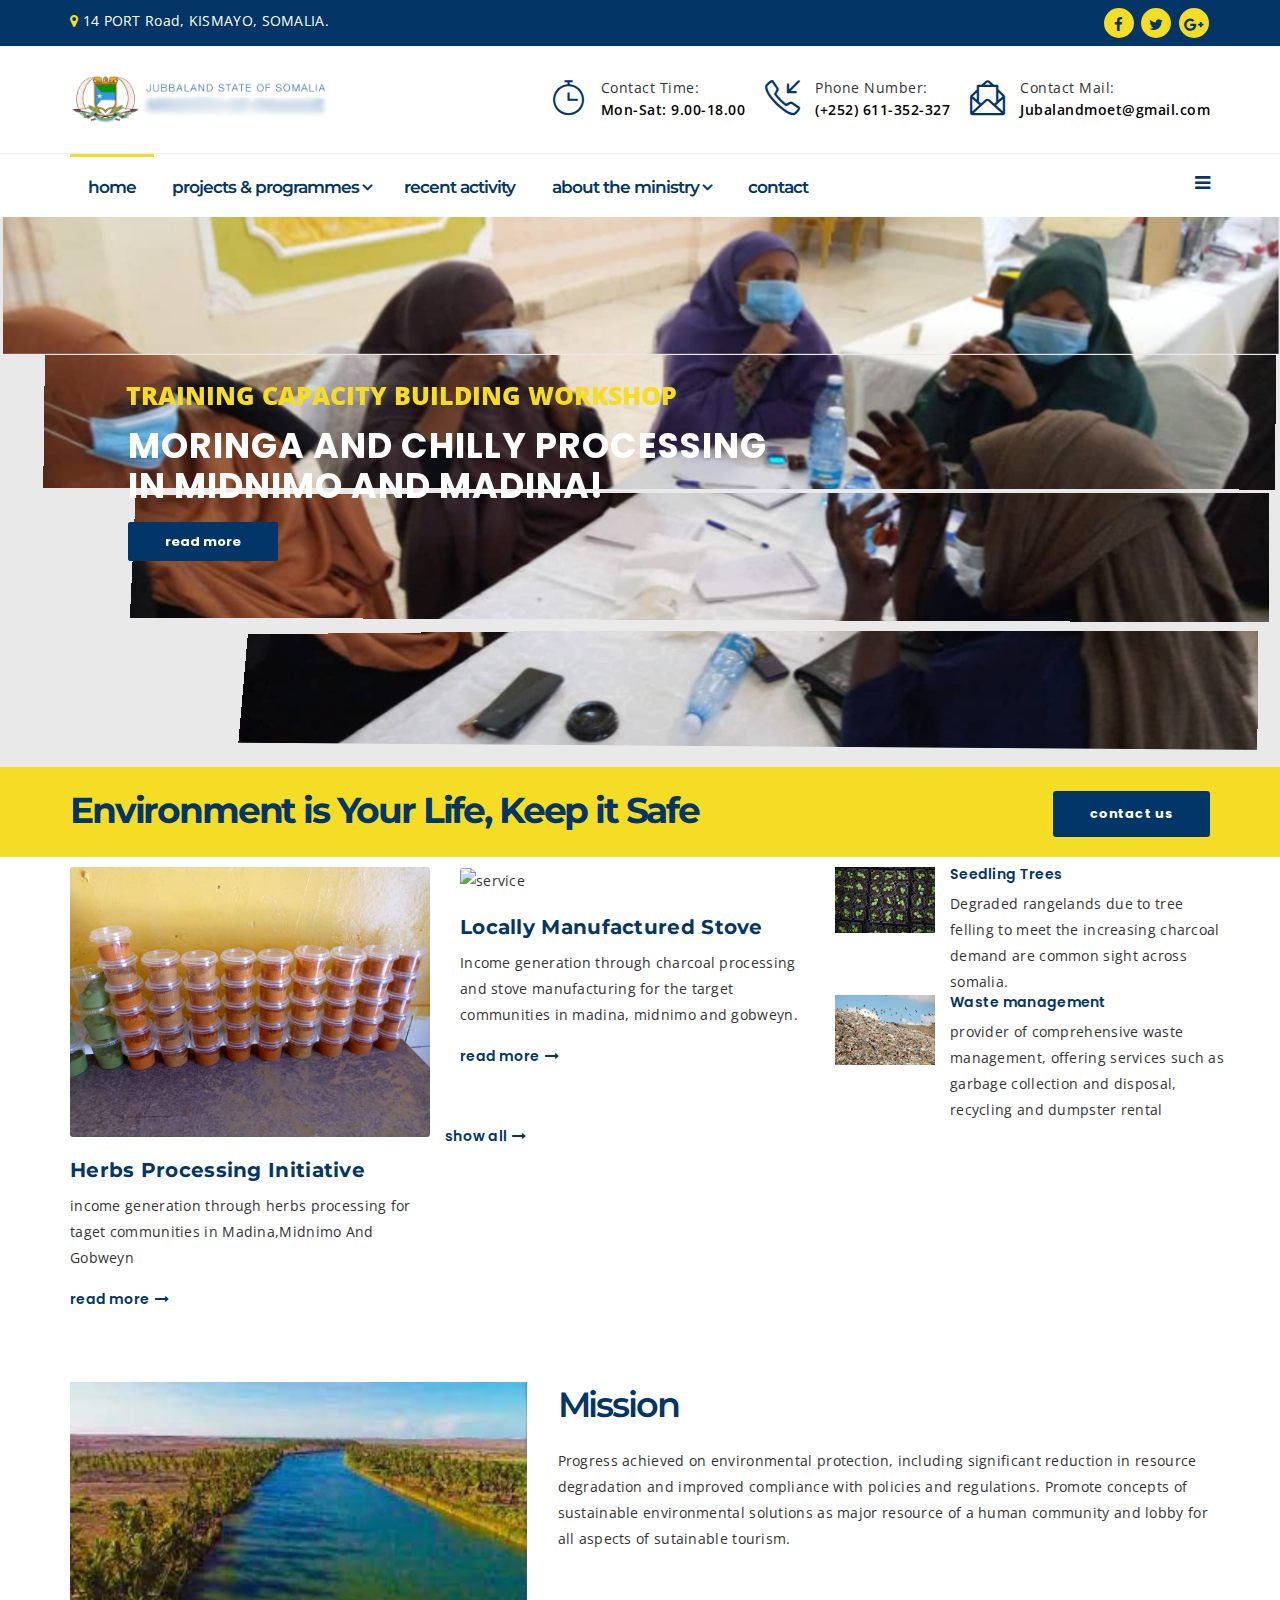
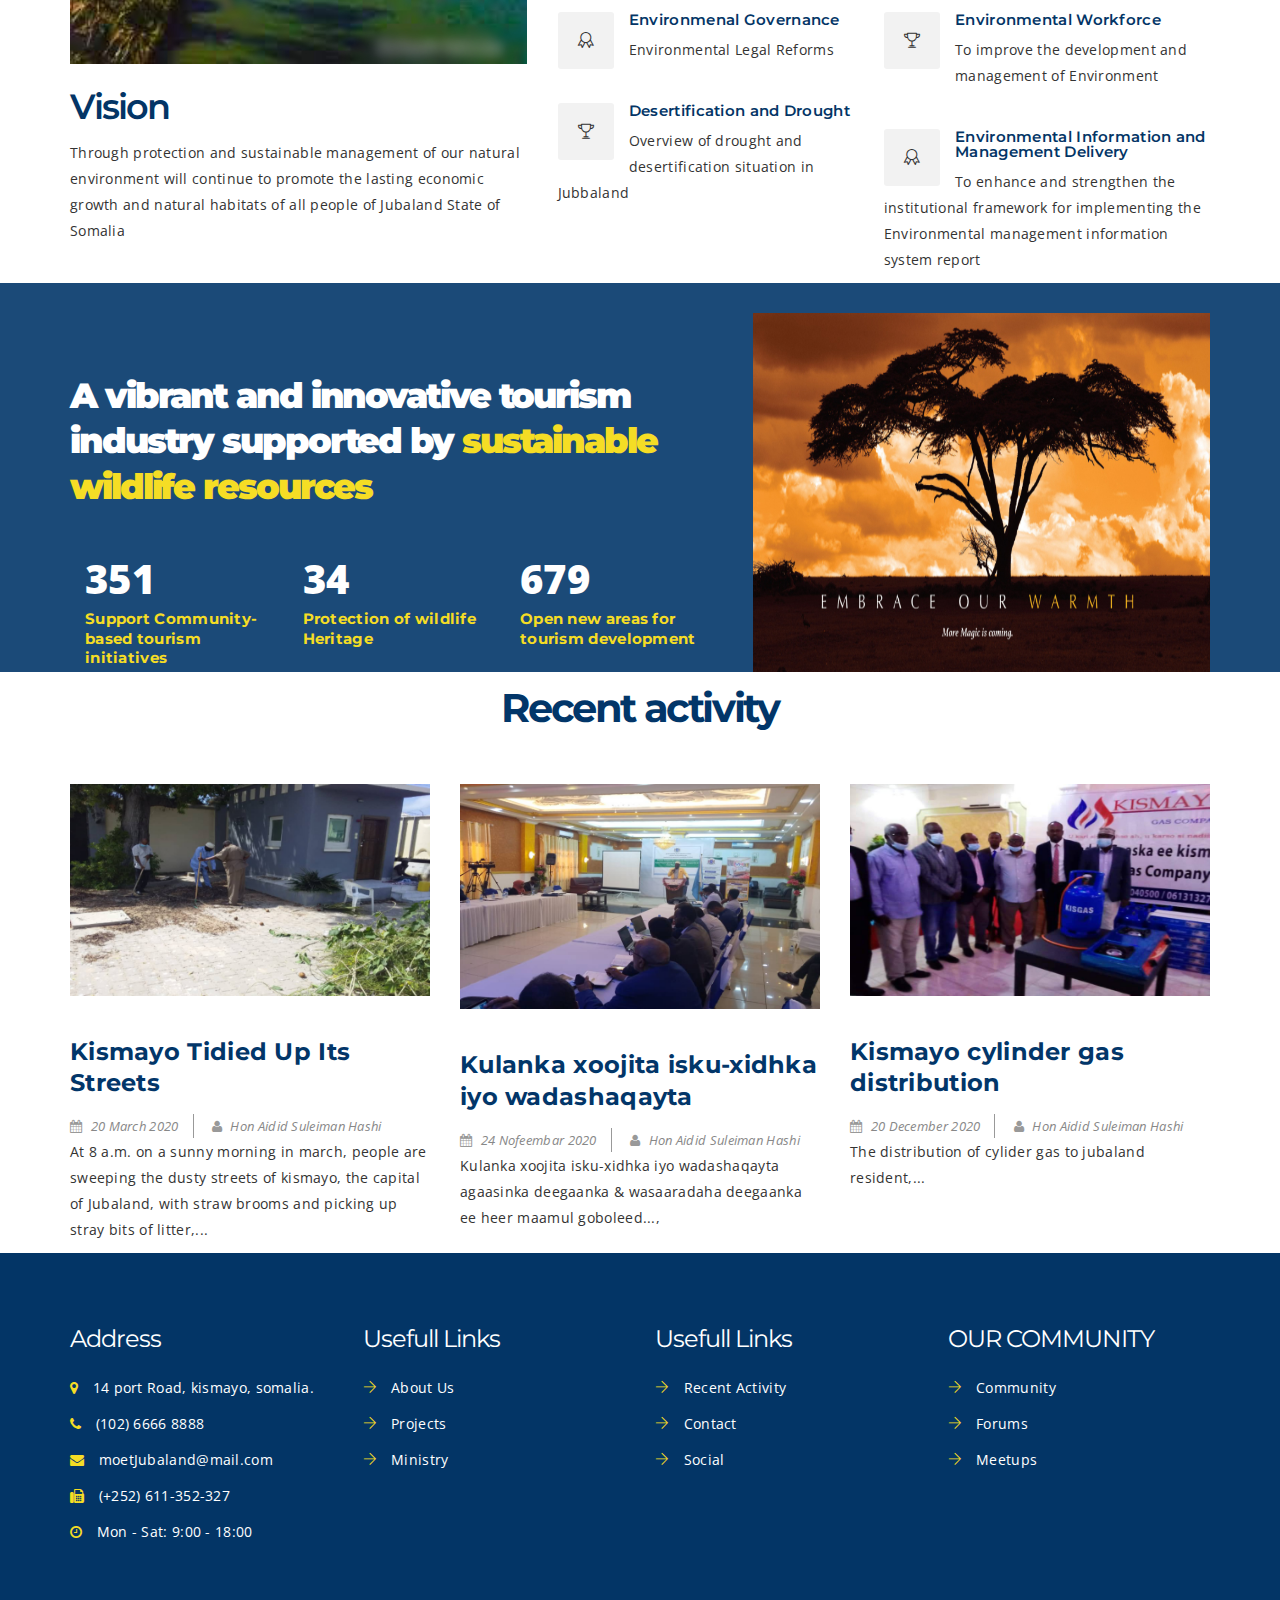
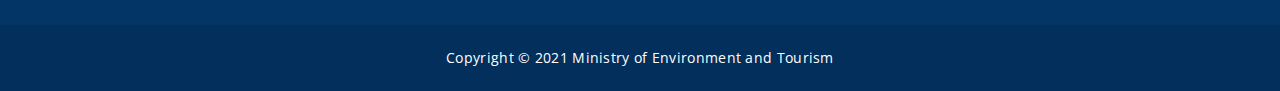
==== index.html @ 999bee51 "first commit" ====
<!DOCTYPE html>
<!--[if lt IE 7 ]><html class="ie ie6" lang="en"> <![endif]-->
<!--[if IE 7 ]><html class="ie ie7" lang="en"> <![endif]-->
<!--[if IE 8 ]><html class="ie ie8" lang="en"> <![endif]-->
<!--[if (gte IE 9)|!(IE)]><!-->
<html lang="en">
<!--<![endif]-->

<head>
    <meta http-equiv="content-type" content="text/html; charset=UTF-8">
    <!-- Basic Page Needs
  ================================================== -->
    <title>Home</title>
    <meta name="keywords" content="HTML5 Template">
    <meta name="description" content=" HTML5 Template - v1.0">
    <meta name="author" content="">
    <!-- Mobile Specific Meta
    ================================================== -->
    <meta name="viewport" content="width=device-width, initial-scale=1, maximum-scale=1">
    <link href="images/favicon.ico" rel="shortcut icon" type="image/vnd.microsoft.icon" />
    <!--All Css-->
    <link rel="stylesheet" href="css/bootstrap.css" type="text/css" />
    <link rel="stylesheet" href="css/font-awesome.min.css" type="text/css" />
    <link rel="stylesheet" href="css/icon-font.css" type="text/css" />
    <link rel="stylesheet" type="text/css" href="css/animate.min.css">
    <!--Revolution slider-->
    <link rel="stylesheet" href="css/settings.css" type="text/css" />
    <link rel="stylesheet" href="css/dynamic-captions.css" type="text/css" />
    <link rel="stylesheet" href="css/static-captions.css" type="text/css" />
    <!--Portfolio-->
    <link rel="stylesheet" href="css/featherlight.min.css" type="text/css" />
    <link rel="stylesheet" href="css/spsimpleportfolio.css" type="text/css" />
    <!--Owl Carousel-->
    <link rel="stylesheet" href="css/owl.carousel.css" type="text/css" />
    <link rel="stylesheet" href="css/owl.theme.css" type="text/css" />
    <link rel="stylesheet" href="css/owl.transitions.css" type="text/css" />
    <link rel="stylesheet" href="css/sp-flickr-gallery.css" type="text/css" />
    <link rel="stylesheet" type="text/css" href="css/style.css">
    <!--Jquery-->
    <script src="js/jQuery.js" type="text/javascript"></script>
</head>

<body>
    <div class="body-innerwrapper">
        <!--Top Contact info-->
        <section id="sp-top-info">
            <div class="container">
                <div class="row">
                    <div class="col-sm-12 top-base no-padding">
                        <div class="col-sm-6 top-block">
                            <p><i class="fa fa-map-marker"><i class="hidden">address</i></i> 14 PORT Road, KISMAYO, SOMALIA.</p>
                        </div>
                        <div class="col-sm-6 top-block text-right">
                            <ul class="social-icons">
                                <li><a target="_blank" href="#"><i class="fa fa-facebook"></i></a></li>
                                <li><a target="_blank" href="#"><i class="fa fa-twitter"></i></a></li>
                                <li><a target="_blank" href="#"><i class="fa fa-google-plus"></i></a></li>
                            </ul>
                        </div>
                    </div>
                </div>
            </div>
        </section>
        <!--Top bar-->
        <section id="sp-top-bar">
            <div class="container">
                <div class="row">
                    <div id="sp-logo" class="col-sm-3 col-md-3">
                        <a class="logo" href="index.html"><h1><img class="sp-default-logo" src="images/logo.png" alt="brickpress"></h1></a>
                    </div>
                    <div id="sp-top2" class="col-sm-9 col-md-9 hidden-xs">
                        <ul class="sp-contact-info">
                            <li class="sp-contact-time"><i class="ti-timer"></i>
                                <p class="contact-content"> <span class="contact-title">Contact Time:</span> <span class="time">Mon-Sat: 9.00-18.00</span></p>
                            </li>
                            <li class="sp-contact-phone"><i class="icon-call-in"></i>
                                <p class="contact-content"> <span class="contact-title">Phone Number:</span> <span>(+252) 611-352-327</span></p>
                            </li>
                            <li class="sp-contact-email"><i class="icon-envelope-letter"></i>
                                <p class="contact-content"> <span class="contact-title">Contact Mail:</span> <span>Jubalandmoet@gmail.com</span></p>
                            </li>
                        </ul>
                    </div>
                </div>
            </div>
        </section>
        <!--header-->
        <header id="sp-header">
            <div class="container">
                <div class="row">
                    <div id="sp-menu" class="col-sm-12 col-md-12">
                        <div class="sp-column ">
                            <div class='sp-megamenu-wrapper'>
                                <a id="offcanvas-toggler" href="#"><i class="fa fa-bars"></i></a>
                                <ul class="sp-megamenu-parent menu-fade-up hidden-xs">
                                    <li class="sp-menu-item current-item active"><a href="index.html">Home</a></li>
                                    <li class="sp-menu-item sp-has-child"><a href="single-services.html">Projects & Programmes</a>
                                        <div class="sp-dropdown sp-dropdown-main sp-menu-right">
                                            <div class="sp-dropdown-inner">
                                                <ul class="sp-dropdown-items">
                                                    <li class="sp-menu-item"><a href="single-services.html">herbs processing initiative</a></li>
                                                    <li class="sp-menu-item"><a href="locallystove.html">local manufactured stove</a></li>
                                                    <li class="sp-menu-item"><a href="watemanagement.html">waste managment &amp; recycling</a></li>
                                                    <li class="sp-menu-item"><a href="seedling.html">seeding trees</a></li>
                                                </ul>
                                            </div>
                                        </div>
                                    <li class="sp-menu-item"><a href="#Anchorname">Recent activity</a></li>
<!--                                    <li class="sp-menu-item"><a href="projects.html">projects</a></li>-->
                                    <li class="sp-menu-item current-item  sp-has-child"><a href="single-portfolio.html">About the Ministry</a>
                                        <div class="sp-dropdown sp-dropdown-main sp-menu-right">
                                            <div class="sp-dropdown-inner">
                                                <ul class="sp-dropdown-items">
                                                    <li class="sp-menu-item"><a href="single-portfolio.html">Ministry Overview</a></li>
                                                    <li class="sp-menu-item"><a href="about.html">Ministry Leadership</a></li>

                                                </ul>
                                            </div>
                                        </div>
                                    </li>
                                    <li class="sp-menu-item"><a href="contact.html">Contact</a></li>
                                </ul>
                            </div>
                        </div>
                    </div>
                </div>
            </div>
        </header>
        <!--Banner-->
        <section id="banner">
            <div class="container-fluid">
                <div class="row">
                    <!-- START REVOLUTION SLIDER 4.6.5 b1 fullwidth mode -->
                    <div id="rev_slider_1_1_wrapper" class="rev_slider_wrapper fullwidthbanner-container" style="margin:0px auto;background-color:#E9E9E9;padding:0px;margin-top:0px;margin-bottom:0px;max-height:550px;">
                        <div id="rev_slider_1_1" class="rev_slider fullwidthabanner" style="display:none;max-height:550px;height:550px;">
                            <ul>
                                <!-- SLIDE  1-->
                                <li data-transition="random" data-slotamount="7" data-masterspeed="300" data-thumb="images/portfolio-6-1140x760.jpeg" data-saveperformance="off" data-title="Slide">
                                    <!-- MAIN IMAGE -->
                                    <img src="images/portfolio-6-1140x760.jpeg" alt="portfolio-6-1140x760" data-bgposition="center center" data-bgfit="cover" data-bgrepeat="no-repeat">
                                    <!-- LAYERS -->
                                    <!-- LAYER NR. 1 -->
                                    <div class="tp-caption large_bold_black sft tp-resizeme" data-x="86" data-y="158" data-speed="300" data-start="500" data-easing="Power3.easeInOut" data-splitin="none" data-splitout="none" data-elementdelay="0.1" data-endelementdelay="0.1" data-endspeed="300" style="z-index: 5; max-width: auto; max-height: auto; white-space: nowrap;">TRAINING CAPACITY BUILDING WORKSHOP
                                    </div>
                                    <!-- LAYER NR. 2 -->
                                    <div class="tp-caption medium_text sfb tp-resizeme" data-x="88" data-y="312" data-speed="300" data-start="500" data-easing="Sine.easeInOut" data-splitin="none" data-splitout="none" data-elementdelay="0.1" data-endelementdelay="0.1" data-endspeed="300" style="z-index: 6; max-width: auto; max-height: auto; white-space: nowrap;"><a href='single-services.html' class='sppb-btn sppb-btn-default sppb-btn-'>Read more</a>
                                    </div>
                                    <!-- LAYER NR. 3 -->
                                    <div class="tp-caption smalltext sfr tp-resizeme" data-x="88" data-y="209" data-speed="300" data-start="500" data-easing="Power3.easeInOut" data-splitin="none" data-splitout="none" data-elementdelay="0.1" data-endelementdelay="0.1" data-endspeed="300" style="z-index: 7; max-width: auto; max-height: auto; white-space: nowrap;">MORINGA AND CHILLY PROCESSING
                                        <br> IN MIDNIMO AND MADINA!
                                    </div>
                                    <!-- LAYER NR. 4 -->
<!--                                    <div class="tp-caption medium_text sfb tp-resizeme" data-x="244" data-y="312" data-speed="300" data-start="500" data-easing="Sine.easeInOut" data-splitin="none" data-splitout="none" data-elementdelay="0.1" data-endelementdelay="0.1" data-endspeed="300" style="z-index: 8; max-width: auto; max-height: auto; white-space: nowrap;"><a href='single-services.html' class='sppb-btn sppb-btn-primary sppb-btn-'>Read more</a>-->
<!--                                    </div>-->
                                </li>
                                <!-- SLIDE  2-->
                                <li data-transition="random" data-slotamount="7" data-masterspeed="300" data-thumb="images/fullscreen3.jpeg" data-saveperformance="off" data-title="Slide">
                                    <!-- MAIN IMAGE -->
                                    <img src="images/fullscreen3.jpeg" alt="fullscreen3" data-bgposition="center bottom" data-bgfit="cover" data-bgrepeat="no-repeat">
                                    <!-- LAYERS -->
                                    <!-- LAYER NR. 1 -->
                                    <div class="tp-caption medium_text tp-fade tp-resizeme" data-x="88" data-y="337" data-speed="300" data-start="500" data-easing="Power3.easeInOut" data-splitin="none" data-splitout="none" data-elementdelay="0.1" data-endelementdelay="0.1" data-endspeed="300" style="z-index: 5; max-width: auto; max-height: auto; white-space: nowrap;"><a href='#' class='sppb-btn sppb-btn-default sppb-btn-'>Read more</a>
                                    </div>
                                    <!-- LAYER NR. 2 -->
                                    <div class="tp-caption smalltext tp-fade tp-resizeme" data-x="86" data-y="128" data-speed="300" data-start="500" data-easing="Power3.easeInOut" data-splitin="none" data-splitout="none" data-elementdelay="0.1" data-endelementdelay="0.1" data-endspeed="300" style="z-index: 6; max-width: auto; max-height: auto; white-space: nowrap;">TRAINING CAPACITY
                                        <br> BUILDING WORKSHOP
                                    </div>
                                    <!-- LAYER NR. 3 -->
                                    <div class="tp-caption small_text tp-fade tp-resizeme" data-x="90" data-y="234" data-speed="300" data-start="500" data-easing="Power3.easeInOut" data-splitin="none" data-splitout="none" data-elementdelay="0.1" data-endelementdelay="0.1" data-endspeed="300" style="z-index: 7; max-width: auto; max-height: auto; white-space: nowrap;">There has been a shift in universal trend from synthetic to herbal medicine recently.
                                        <br>It is ancient wisdom that plants have therapeutic value and are used
                                        <br>  to treat various diseases since the stone age period.
                                    </div>
                                    <!-- LAYER NR. 4 -->
<!--                                    <div class="tp-caption medium_text tp-fade tp-resizeme" data-x="245" data-y="336" data-speed="300" data-start="500" data-easing="Power3.easeInOut" data-splitin="none" data-splitout="none" data-elementdelay="0.1" data-endelementdelay="0.1" data-endspeed="300" style="z-index: 8; max-width: auto; max-height: auto; white-space: nowrap;"><a href='#' class='sppb-btn sppb-btn-primary sppb-btn-'>Read more</a>-->
<!--                                    </div>-->
                                </li>
                                <!-- SLIDE  3-->
                                <li data-transition="random" data-slotamount="7" data-masterspeed="300" data-thumb="images/shutterstock_9053485.jpeg" data-saveperformance="off" data-title="Slide">
                                    <!-- MAIN IMAGE -->
                                    <img src="images/shutterstock_9053485.jpeg" alt="shutterstock_9053485" data-bgposition="center center" data-bgfit="cover" data-bgrepeat="no-repeat">
                                    <!-- LAYERS -->
                                    <!-- LAYER NR. 1 -->
                                    <div class="tp-caption medium_text tp-fade tp-resizeme" data-x="88" data-y="337" data-speed="300" data-start="500" data-easing="Power3.easeInOut" data-splitin="none" data-splitout="none" data-elementdelay="0.1" data-endelementdelay="0.1" data-endspeed="300" style="z-index: 5; max-width: auto; max-height: auto; white-space: nowrap;"><a href='single-services.html' class='sppb-btn sppb-btn-default sppb-btn-'>Read more</a>
                                    </div>
                                    <!-- LAYER NR. 2 -->
                                    <div class="tp-caption smalltext tp-fade tp-resizeme" data-x="86" data-y="128" data-speed="300" data-start="500" data-easing="Power3.easeInOut" data-splitin="none" data-splitout="none" data-elementdelay="0.1" data-endelementdelay="0.1" data-endspeed="300" style="z-index: 6; max-width: auto; max-height: auto; white-space: nowrap;">TRAINING CAPACITY
                                        <br> BUILDING WORKSHOP
                                    </div>
                                    <!-- LAYER NR. 3 -->
                                    <div class="tp-caption small_text tp-fade tp-resizeme" data-x="90" data-y="234" data-speed="300" data-start="500" data-easing="Power3.easeInOut" data-splitin="none" data-splitout="none" data-elementdelay="0.1" data-endelementdelay="0.1" data-endspeed="300" style="z-index: 7; max-width: auto; max-height: auto; white-space: nowrap;">Raw Moringa and chili Herbs will be sourced from the local market
                                        <br> or better yet from the farmers directly,The herbs processing technique with
                                        <br> the right tools is as simple as any other small manufacturing processes
                                    </div>
                                    <!-- LAYER NR. 4 -->
<!--                                    <div class="tp-caption medium_text tp-fade tp-resizeme" data-x="245" data-y="336" data-speed="300" data-start="500" data-easing="Power3.easeInOut" data-splitin="none" data-splitout="none" data-elementdelay="0.1" data-endelementdelay="0.1" data-endspeed="300" style="z-index: 8; max-width: auto; max-height: auto; white-space: nowrap;"><a href='#' class='sppb-btn sppb-btn-primary sppb-btn-'>Read more</a>-->
<!--                                    </div>-->
                                </li>
                            </ul>
                            <div class="tp-bannertimer"></div>
                        </div>
                        <script type="text/javascript">
                        /******************************************
                                                                                                                                                                                                                                                                                                                                                                                                                                                                             -  PREPARE PLACEHOLDER FOR SLIDER  -
                                                                                                                                                                                                                                                                                                                                                                                                                                                                             ******************************************/


                        var setREVStartSize = function() {
                            var tpopt = new Object();
                            tpopt.startwidth = 1200;
                            tpopt.startheight = 550;
                            tpopt.container = jQuery('#rev_slider_1_1');
                            tpopt.fullScreen = "off";
                            tpopt.forceFullWidth = "off";

                            tpopt.container.closest(".rev_slider_wrapper").css({
                                height: tpopt.container.height()
                            });
                            tpopt.width = parseInt(tpopt.container.width(), 0);
                            tpopt.height = parseInt(tpopt.container.height(), 0);
                            tpopt.bw = tpopt.width / tpopt.startwidth;
                            tpopt.bh = tpopt.height / tpopt.startheight;
                            if (tpopt.bh > tpopt.bw) tpopt.bh = tpopt.bw;
                            if (tpopt.bh < tpopt.bw) tpopt.bw = tpopt.bh;
                            if (tpopt.bw < tpopt.bh) tpopt.bh = tpopt.bw;
                            if (tpopt.bh > 1) {
                                tpopt.bw = 1;
                                tpopt.bh = 1
                            }
                            if (tpopt.bw > 1) {
                                tpopt.bw = 1;
                                tpopt.bh = 1
                            }
                            tpopt.height = Math.round(tpopt.startheight * (tpopt.width / tpopt.startwidth));
                            if (tpopt.height > tpopt.startheight && tpopt.autoHeight != "on") tpopt.height = tpopt.startheight;
                            if (tpopt.fullScreen == "on") {
                                tpopt.height = tpopt.bw * tpopt.startheight;
                                var cow = tpopt.container.parent().width();
                                var coh = jQuery(window).height();
                                if (tpopt.fullScreenOffsetContainer != undefined) {
                                    try {
                                        var offcontainers = tpopt.fullScreenOffsetContainer.split(",");
                                        jQuery.each(offcontainers, function(e, t) {
                                            coh = coh - jQuery(t).outerHeight(true);
                                            if (coh < tpopt.minFullScreenHeight) coh = tpopt.minFullScreenHeight
                                        })
                                    } catch (e) {}
                                }
                                tpopt.container.parent().height(coh);
                                tpopt.container.height(coh);
                                tpopt.container.closest(".rev_slider_wrapper").height(coh);
                                tpopt.container.closest(".forcefullwidth_wrapper_tp_banner").find(".tp-fullwidth-forcer").height(coh);
                                tpopt.container.css({
                                    height: "100%"
                                });
                                tpopt.height = coh;
                            } else {
                                tpopt.container.height(tpopt.height);
                                tpopt.container.closest(".rev_slider_wrapper").height(tpopt.height);
                                tpopt.container.closest(".forcefullwidth_wrapper_tp_banner").find(".tp-fullwidth-forcer").height(tpopt.height);
                            }
                        };

                        /* CALL PLACEHOLDER */
                        setREVStartSize();


                        var tpj = jQuery;
                        tpj.noConflict();
                        var revapi1;



                        tpj(document).ready(function() {



                            if (tpj('#rev_slider_1_1').revolution == undefined) {
                                revslider_showDoubleJqueryError('#rev_slider_1_1');
                            } else {
                                revapi1 = tpj('#rev_slider_1_1').show().revolution({

                                    dottedOverlay: "none",
                                    delay: 9000,
                                    startwidth: 1200,
                                    startheight: 550,
                                    hideThumbs: 200,

                                    thumbWidth: 100,
                                    thumbHeight: 50,
                                    thumbAmount: 3,

                                    simplifyAll: "off",
                                    navigationType: "bullet",
                                    navigationArrows: "solo",
                                    navigationStyle: "preview1",
                                    touchenabled: "on",
                                    onHoverStop: "on",
                                    nextSlideOnWindowFocus: "off",

                                    swipe_threshold: 75,
                                    swipe_min_touches: 1,
                                    drag_block_vertical: false,


                                    keyboardNavigation: "off",

                                    navigationHAlign: "center",
                                    navigationVAlign: "bottom",
                                    navigationHOffset: 0,
                                    navigationVOffset: 20,

                                    soloArrowLeftHalign: "left",
                                    soloArrowLeftValign: "center",
                                    soloArrowLeftHOffset: 20,
                                    soloArrowLeftVOffset: 0,

                                    soloArrowRightHalign: "right",
                                    soloArrowRightValign: "center",
                                    soloArrowRightHOffset: 20,
                                    soloArrowRightVOffset: 0,

                                    shadow: 0,
                                    fullWidth: "on",
                                    fullScreen: "off",

                                    spinner: "spinner0",

                                    stopLoop: "off",
                                    stopAfterLoops: -1,
                                    stopAtSlide: -1,

                                    shuffle: "off",

                                    autoHeight: "off",
                                    forceFullWidth: "off",



                                    hideThumbsOnMobile: "off",
                                    hideNavDelayOnMobile: 1500,
                                    hideBulletsOnMobile: "off",
                                    hideArrowsOnMobile: "off",
                                    hideThumbsUnderResolution: 0,

                                    hideSliderAtLimit: 0,
                                    hideCaptionAtLimit: 0,
                                    hideAllCaptionAtLilmit: 0,
                                    startWithSlide: 0,
                                    isJoomla: true
                                });



                            }
                        }); /*ready*/
                        </script>
                    </div>
                    <!-- END REVOLUTION SLIDER -->
                </div>
            </div>
        </section>
        <!--Action-->
        <section class="action">
            <div class="container">
                <div class="row">
                    <div class="col-sm-9 action-block">
                        <h2 class="title">Environment is Your Life, Keep it Safe</h2>
                    </div>
                    <div class="col-sm-3 action-block text-right">
                        <a target="_parent" href="contact.html" class="sppb-btn sppb-btn-default sppb-btn-">contact us</a>
                    </div>
                </div>
            </div>
        </section>
        <!--Services-->
        <section id="services" class="space">
            <div class="container">
                <div class="row">
                    <div class="service-block col-sm-4">
                        <img class="sppb-img-responsive" src="images/wood-floring.jpeg" alt="service">
                        <a href="#" target="_parent">
                            <h3 class="title">Herbs Processing Initiative</h3>
                        </a>
                        <p>income generation through herbs processing for taget communities in Madina,Midnimo And Gobweyn</p>
                        <a target="_parent" href="single-services.html" class="simple">Read More<i class="fa fa-long-arrow-right"></i> </a>
                    </div>
                    <div class="service-block col-sm-4">
                        <img class="sppb-img-responsive" src="images/22-360x240.png" alt="service">
                        <a href="#" target="_parent">
                            <h3 class="title">Locally Manufactured Stove</h3>
                        </a>
                        <p>Income generation through charcoal processing and stove manufacturing for the target communities in madina, midnimo and gobweyn.</p>
                        <a target="_parent" href="locallystove.html" class="simple">Read More<i class="fa fa-long-arrow-right"></i> </a>
                    </div>
<!--                    <div class="service-block col-sm-4">-->
<!--                        <div class="service-list">-->
<!--                            <div class="pull-left">-->
<!--                                <img class="img-responsive" src="images/service3.png" alt="">-->
<!--                            </div>-->
<!--&lt;!&ndash;                            <div class="media-body">&ndash;&gt;-->
<!--&lt;!&ndash;                                <h4 class="title">&ndash;&gt;-->
<!--&lt;!&ndash;                                    <a href="single-services.html" target="_parent">Wild Life Protection &amp; Conservation</a>&ndash;&gt;-->
<!--&lt;!&ndash;                                </h4>&ndash;&gt;-->
<!--&lt;!&ndash;                                <p>The mistrity protecting wild species and their habitats in order to maintain healthy wildlife species or populations and to restore, protect or enhance natural ecosystems..</p>&ndash;&gt;-->
<!--&lt;!&ndash;                            </div>&ndash;&gt;-->
<!--                        </div>-->
<!--                        <div class="service-list">-->
<!--                            <div class="pull-left">-->
<!--                                <img class="img-responsive" src="images/construction-laws_small.jpg" alt="">-->
<!--                            </div>-->
<!--                            <div class="media-body">-->
<!--                                <h4 class="title">-->
<!--                                    <a href="single-services.html" target="_parent">general construction</a>-->
<!--                                </h4>-->
<!--                                <p>Lorem ipsum dolor sit amet shuliea consectetur adipiscing elit.</p>-->
<!--                            </div>-->
<!--                        </div>-->
                        <div class="service-list">
                            <div class="pull-left">
                                <img class="img-responsive" src="images/construction_small.jpg" alt="">
                            </div>
                            <div class="media-body">
                                <h4 class="title">
                                    <a href="single-services.html" target="_parent">Seedling Trees </a>
                                </h4>
                                <p>Degraded rangelands due to tree felling to meet the increasing charcoal demand are common sight across somalia.</p>
                            </div>
                        </div>
                        <div class="service-list">
                            <div class="pull-left">
                                <img class="img-responsive" src="images/Engineers-working_small.jpg" alt="">
                            </div>
                            <div class="media-body">
                                <h4 class="title">
                                    <a href="#" target="_parent">Waste management</a>
                                </h4>
                                <p>provider of comprehensive waste management, offering services such as garbage collection and disposal, recycling and dumpster rental</p>
                            </div>
                        </div>
                        <div class="button">
                            <a target="_parent" href="single-services.html" class="simple">Show all<i class="fa fa-long-arrow-right"></i> </a>
                        </div>
                    </div>
                </div>
<!--            </div>-->
        </section>

        <!--about-->
        <section id="about" class="space">
            <div class="container">
                <div class="row">
                    <div class="about-block col-sm-5">
                        <img class="sppb-img-responsive" src="images/who-we-are.jpg" alt="">
                        <h2 class="title">Vision</h2>
                        <p>Through protection and sustainable management of our natural environment will continue to promote the lasting economic growth and natural habitats of all people of Jubaland State of Somalia</p>
                    </div>
                    <div class="about-block col-sm-7">
                        <div class="heading">
                            <h2 class="title">Mission</h2>
                            <p>Progress achieved on environmental protection, including significant reduction in resource degradation and improved compliance with policies and regulations. Promote concepts of sustainable environmental solutions as major resource of a human community and lobby for all aspects of sutainable tourism.</p>
                        </div>
                        <div class="about-item">
                            <div class="col-sm-6 no-padding">
                                <div class="about-list">
                                    <div class="pull-left">
                                        <div class="sppb-icon">
                                            <span class="icon-badge"></span>
                                        </div>
                                    </div>
                                    <div class="sppb-media-body">
                                        <h4 class="title">Environmenal Governance</h4>
                                        <p>Environmental Legal Reforms</p>
                                    </div>
                                </div>
                                <div class="about-list">
                                    <div class="pull-left">
                                        <div class="sppb-icon">
                                            <span class="icon-trophy"></span>
                                        </div>
                                    </div>
                                    <div class="sppb-media-body">
                                        <h4 class="title">Desertification and Drought</h4>
                                        <p>Overview of drought and desertification situation in Jubbaland</p>
                                    </div>
                                </div>
                            </div>
                            <div class="col-sm-6 no-padding">
                                <div class="about-list">
                                    <div class="pull-left">
                                        <div class="sppb-icon">
                                            <span class="icon-trophy"></span>
                                        </div>
                                    </div>
                                    <div class="sppb-media-body">
                                        <h4 class="title">Environmental Workforce</h4>
                                        <p>To improve the development and management of Environment</p>
                                    </div>
                                </div>
                                <div class="about-list">
                                    <div class="pull-left">
                                        <div class="sppb-icon">
                                            <span class="icon-badge"></span>
                                        </div>
                                    </div>
                                    <div class="sppb-media-body">
                                        <h4 class="title">Environmental Information and Management Delivery</h4>
                                        <p>To enhance and strengthen the institutional framework for implementing the Environmental management information system report </p>
                                    </div>
                                </div>
                            </div>
                        </div>
                    </div>
                </div>
            </div>
        </section>
        <!--counter-->
        <section id="counter" class="space blue-overlay parallax1">
            <div class="container">
                <div class="row">
                    <div class="counter-heading col-sm-7">
                        <div class="heading">
                            <h2 class="title">A vibrant and innovative tourism industry supported by 
                                <span>sustainable wildlife resources</span></h2>
                        </div>
                        <div class="counter-base col-sm-12 no-padding">
                            <div class="col-sm-4 counter-block">
                                <div class="count">351</div>
                                <h3>Support Community-based tourism initiatives</h3>
                            </div>
                            <div class="col-sm-4 counter-block">
                                <div class="count">34</div>
                                <h3>Protection of wildlife Heritage</h3>
                            </div>
                            <div class="col-sm-4 counter-block">
                                <div class="count">679</div>
                                <h3>Open new areas for tourism development</h3>
                            </div>
                        </div>
                    </div>
                    <div class="counter col-sm-5">
                        <img class="img-responsive" src="images/cost-img.jpg" alt="Counter">
                    </div>
                </div>
            </div>
        </section>
        <!--News-->
        <section class="recent-news space">
            <div class="container">
                <div class="col-sm-12 no-padding main-heading text-center">
                    <h2 class="title"><a name="Anchorname">Recent activity</a></h2>
                </div>
                <div class="row">
                    <article class="col-sm-4 news-block">
                        <div class="article-thumb">
                            <a href="single-blog-2.html" target="_parent">
                                <img class="img-responsive" src="images/RECENT2.jpeg" alt="Kismayo Tidied Up Its Streets">
                            </a>
                        </div>
                        <div class="article-info">
                            <h3 class="article-title">
                                <a href="single-blog-2.html" target="_parent">Kismayo Tidied Up Its Streets</a></h3>
                            <ul class="meta">
                                <li> <i class="fa fa-calendar"></i>
                                    <span class="sppb-meta-date">20 March 2020</span></li>
                                <li> <i class="fa fa-user"></i>
                                    <span class="sppb-meta-author">Hon Aidid Suleiman Hashi</span></li>
                            </ul>
                            <p> At 8 a.m. on a sunny morning in march, people are sweeping the dusty streets of kismayo, the capital of Jubaland, with straw brooms and picking up stray bits of litter,...</p>
                        </div>
                    </article>
                    <article class="col-sm-4 news-block">
                        <div class="article-thumb">
                            <a href="single-blog-4.html" target="_parent">
                                <img class="img-responsive" src="images/RECENT3.jpeg" alt="Kulanka xoojita isku-xidhka iyo wadashaqayta">
                            </a>
                        </div>
                        <div class="article-info">
                            <h3 class="article-title">
                                <a href="single-blog-4.html" target="_parent">Kulanka xoojita isku-xidhka iyo wadashaqayta</a></h3>
                            <ul class="meta">
                                <li> <i class="fa fa-calendar"></i>
                                    <span class="sppb-meta-date">24 Nofeembar 2020</span></li>
                                <li> <i class="fa fa-user"></i>
                                    <span class="sppb-meta-author">Hon Aidid Suleiman Hashi</span></li>
                            </ul>
                            <p>Kulanka xoojita isku-xidhka iyo wadashaqayta agaasinka deegaanka & wasaaradaha deegaanka ee heer maamul goboleed...,</p>
                        </div>
                    </article>

                    <article class="col-sm-4 news-block">
                        <div class="article-thumb">
                            <a href="single-blog-3.html" target="_parent">
                                <img class="img-responsive" src="images/RECENT1.jpeg" alt="Kismayo cylinder gas distribution .">
                            </a>
                        </div>
                        <div class="article-info">
                            <h3 class="article-title">
                                <a href="single-blog-3.html" target="_parent">Kismayo cylinder gas distribution</a></h3>
                            <ul class="meta">
                                <li> <i class="fa fa-calendar"></i>
                                    <span class="sppb-meta-date">20 December  2020</span></li>
                                <li> <i class="fa fa-user"></i>
                                    <span class="sppb-meta-author">Hon Aidid Suleiman Hashi</span></li>
                            </ul>
                            <p>The distribution of cylider gas to jubaland resident,...</p>
                        </div>
                    </article>
                </div>
            </div>
        </section>
        <!--Testimonials-->
        
        <!--partner logo -->
<!--        <section class="partner-logo space">-->
<!--            <div class="container">-->
<!--                <div class="row">-->
<!--                    <div class="col-sm-2">-->
<!--                        <a target="_parent" href="#"><img class="img-responsive" src="images/140x95-1.png" alt="Client 1"></a>-->
<!--                    </div>-->
<!--                    <div class="col-sm-2">-->
<!--                        <a target="_parent" href="#"><img class="img-responsive" src="images/140x95-2.png" alt="Client 2"></a>-->
<!--                    </div>-->
<!--                    <div class="col-sm-2">-->
<!--                        <a target="_parent" href="#"><img class="img-responsive" src="images/140x95-3.png" alt="Client 3"></a>-->
<!--                    </div>-->
<!--                    <div class="col-sm-2">-->
<!--                        <a target="_parent" href="#"><img class="img-responsive" src="images/140x95-4.png" alt="Client 4"></a>-->
<!--                    </div>-->
<!--                    <div class="col-sm-2">-->
<!--                        <a target="_parent" href="#"><img class="img-responsive" src="images/140x95-5.png" alt="Client 5"></a>-->
<!--                    </div>-->
<!--                    <div class="col-sm-2">-->
<!--                        <a target="_parent" href="#"><img class="img-responsive" src="images/140x95-6.png" alt="Client 6"></a>-->
<!--                    </div>-->
<!--                </div>-->
<!--            </div>-->
<!--        </section>-->
        <!--Footer upper-->
        <section id="sp-bottom">
            <div class="container">
                <div class="row">
                    <div id="sp-bottom1" class="col-sm-6 col-md-3">
                        <h3 class="sp-module-title">Address</h3>
                        <ul class="textwidget">
                            <li><i class="fa fa-map-marker"><i class="hidden">address</i></i> 14 port Road, kismayo, somalia.</li>
                            <li><i class="fa fa-phone"></i> (102) 6666 8888</li>
                            <li><i class="fa fa-envelope"></i> moetJubaland@mail.com</li>
                            <li><i class="fa fa-fax"></i> (+252) 611-352-327</li>
                            <li><i class="fa fa-clock-o"></i> Mon - Sat: 9:00 - 18:00</li>
                        </ul>
                    </div>

                    <div  class="col-sm-6 col-md-3">
                        <h3 class="sp-module-title">Usefull Links</h3>
                        <ul class="textwidget">
                            <li><i class="ti-arrow-right"></i><a href="about.html" target="_parent"> About Us</a></li>
                            <li><i class="ti-arrow-right"></i><a href="single-services.html" target="_parent"> Projects</a></li>
                            <li><i class="ti-arrow-right"></i><a href="single-portfolio.html" target="_parent"> Ministry</a></li>
                            <li>
                        </ul>
                    </div>
                    <div  class="col-sm-6 col-md-3">
                        <h3 class="sp-module-title">Usefull Links</h3>
                        <ul class="textwidget">

                            <li><i class="ti-arrow-right"></i><a href="single-blog-2.html" target="_parent"> Recent Activity</a></li>
                            <li><i class="ti-arrow-right"></i><a href="contact.html" target="_parent"> Contact</a></li>
                            <li><i class="ti-arrow-right"></i><a href="https://www.facebook.com/pages/category/Government-Organization/Ministry-of-Environment-and-Tourism-Jubbaland-102431278151776/" target="_parent"> Social</a></li>
                        </ul>
                    </div>


                    <div class="col-sm-6 col-md-3">
                        <h3 class="sp-module-title">OUR COMMUNITY</h3>
                        <ul class="textwidget">
                            <li><i class="ti-arrow-right"></i><a href="https://www.facebook.com/pages/category/Government-Organization/Ministry-of-Environment-and-Tourism-Jubbaland-102431278151776/" target="_parent"> Community</a></li>
                            <li><i class="ti-arrow-right"></i><a href="https://www.facebook.com/pages/category/Government-Organization/Ministry-of-Environment-and-Tourism-Jubbaland-102431278151776/" target="_parent"> Forums</a></li>
                            <li><i class="ti-arrow-right"></i><a href="https://www.facebook.com/pages/category/Government-Organization/Ministry-of-Environment-and-Tourism-Jubbaland-102431278151776/" target="_parent"> Meetups</a></li>
                        </ul>
                    </div>
                </div>
            </div>
        </section>
        <!--footer copyrights-->
        <footer id="sp-footer">
            <div class="container">
                <div class="row">
                    <div class="col-sm-12 text-center">
                        <p>Copyright © 2021 Ministry of Environment and Tourism </p>
                    </div>
                </div>
            </div>
        </footer>
        <!--Side Menu-->
        <div class="offcanvas-menu">
            <a href="#" class="close-offcanvas"><i class="fa fa-remove"></i></a>
            <div class="offcanvas-inner">
                <div class="sp-module ">
                    <h3 class="sp-module-title">off canvas menu</h3>
                    <div class="sp-module-content">
                        <ul class="nav menu">
                            <li class="item-101 current active"><a href="index.html">Home</a></li>
                            <li class="item-165 deeper parent"><a href="single-services.html">Projects & Programmes</a>
                                <ul class="nav-child unstyled small">
                                    <li class="item-167"><a href="single-services.html">herbs processing initiative</a></li>
                                    <li class="item-168"><a href="locallystove.html">local manufactured stove</a></li>
                                    <li class="item-169"><a href="watemanagement.html">waste managment &amp; recycling</a></li>
                                    <li class="item-170"><a href="seedling.html">seeding trees</a></li>
>

                                </ul>
                            </li>
                            <li class="item-166"><a href="about.html">about</a></li>
                            <li class="item-109"><a href="single-blog-2.html">recent activity</a></li>
                            <li class="item-110"><a href="contact.html">Contact</a></li>
                        </ul>
                    </div>
                </div>
            </div>
        </div>
    </div>
    <!--All Script-->
    <script src="js/bootstrap.js" type="text/javascript"></script>
    <script type="text/javascript" src="js/appear.js"></script>
    <script src="js/jquery.themepunch.tools.min.js" type="text/javascript"></script>
    <script src="js/jquery.themepunch.revolution.min.js" type="text/javascript"></script>
    <!--portfolio-->
    <script src="js/jquery.shuffle.modernizr.min.js" type="text/javascript"></script>
    <script src="js/featherlight.min.js" type="text/javascript"></script>
    <script src="js/spsimpleportfolio.js" type="text/javascript"></script>
    <script src="js/jquery.parallax-1.1.3.js" type="text/javascript"></script>
    <script src="js/smoothscroll.js" type="text/javascript"></script>
    <script src="js/owl.carousel.js" type="text/javascript"></script>
    <script src="js/sp-flickr-gallery.js" type="text/javascript"></script>
    <script src="js/main.js" type="text/javascript"></script>
</body>

</html>
---- css/icon-font.css ----
@font-face{font-family:'Pe-icon-7-stroke';src:url(../fonts/Pe-icon-7-stroke.eot?d7yf1v);src:url(../fonts/Pe-icon-7-stroke.eot?#iefixd7yf1v) format("embedded-opentype"),url(../fonts/Pe-icon-7-stroke.woff?d7yf1v) format("woff"),url(../fonts/Pe-icon-7-stroke.ttf?d7yf1v) format("truetype"),url(../fonts/Pe-icon-7-stroke.svg?d7yf1v#Pe-icon-7-stroke) format("svg");font-weight:400;font-style:normal}[class^="pe-7s-"],[class*=" pe-7s-"]{display:inline-block;font-family:'Pe-icon-7-stroke';speak:none;font-style:normal;font-weight:400;font-variant:normal;text-transform:none;line-height:1;-webkit-font-smoothing:antialiased;-moz-osx-font-smoothing:grayscale}.pe-7s-album:before{content:"\e6aa"}.pe-7s-arc:before{content:"\e6ab"}.pe-7s-back-2:before{content:"\e6ac"}.pe-7s-bandaid:before{content:"\e6ad"}.pe-7s-car:before{content:"\e6ae"}.pe-7s-diamond:before{content:"\e6af"}.pe-7s-door-lock:before{content:"\e6b0"}.pe-7s-eyedropper:before{content:"\e6b1"}.pe-7s-female:before{content:"\e6b2"}.pe-7s-gym:before{content:"\e6b3"}.pe-7s-hammer:before{content:"\e6b4"}.pe-7s-headphones:before{content:"\e6b5"}.pe-7s-helm:before{content:"\e6b6"}.pe-7s-hourglass:before{content:"\e6b7"}.pe-7s-leaf:before{content:"\e6b8"}.pe-7s-magic-wand:before{content:"\e6b9"}.pe-7s-male:before{content:"\e6ba"}.pe-7s-map-2:before{content:"\e6bb"}.pe-7s-next-2:before{content:"\e6bc"}.pe-7s-paint-bucket:before{content:"\e6bd"}.pe-7s-pendrive:before{content:"\e6be"}.pe-7s-photo:before{content:"\e6bf"}.pe-7s-piggy:before{content:"\e6c0"}.pe-7s-plugin:before{content:"\e6c1"}.pe-7s-refresh-2:before{content:"\e6c2"}.pe-7s-rocket:before{content:"\e6c3"}.pe-7s-settings:before{content:"\e6c4"}.pe-7s-shield:before{content:"\e6c5"}.pe-7s-smile:before{content:"\e6c6"}.pe-7s-usb:before{content:"\e6c7"}.pe-7s-vector:before{content:"\e6c8"}.pe-7s-wine:before{content:"\e6c9"}.pe-7s-cloud-upload:before{content:"\e68a"}.pe-7s-cash:before{content:"\e68c"}.pe-7s-close:before{content:"\e680"}.pe-7s-bluetooth:before{content:"\e68d"}.pe-7s-cloud-download:before{content:"\e68b"}.pe-7s-way:before{content:"\e68e"}.pe-7s-close-circle:before{content:"\e681"}.pe-7s-id:before{content:"\e68f"}.pe-7s-angle-up:before{content:"\e682"}.pe-7s-wristwatch:before{content:"\e690"}.pe-7s-angle-up-circle:before{content:"\e683"}.pe-7s-world:before{content:"\e691"}.pe-7s-angle-right:before{content:"\e684"}.pe-7s-volume:before{content:"\e692"}.pe-7s-angle-right-circle:before{content:"\e685"}.pe-7s-users:before{content:"\e693"}.pe-7s-angle-left:before{content:"\e686"}.pe-7s-user-female:before{content:"\e694"}.pe-7s-angle-left-circle:before{content:"\e687"}.pe-7s-up-arrow:before{content:"\e695"}.pe-7s-angle-down:before{content:"\e688"}.pe-7s-switch:before{content:"\e696"}.pe-7s-angle-down-circle:before{content:"\e689"}.pe-7s-scissors:before{content:"\e697"}.pe-7s-wallet:before{content:"\e600"}.pe-7s-safe:before{content:"\e698"}.pe-7s-volume2:before{content:"\e601"}.pe-7s-volume1:before{content:"\e602"}.pe-7s-voicemail:before{content:"\e603"}.pe-7s-video:before{content:"\e604"}.pe-7s-user:before{content:"\e605"}.pe-7s-upload:before{content:"\e606"}.pe-7s-unlock:before{content:"\e607"}.pe-7s-umbrella:before{content:"\e608"}.pe-7s-trash:before{content:"\e609"}.pe-7s-tools:before{content:"\e60a"}.pe-7s-timer:before{content:"\e60b"}.pe-7s-ticket:before{content:"\e60c"}.pe-7s-target:before{content:"\e60d"}.pe-7s-sun:before{content:"\e60e"}.pe-7s-study:before{content:"\e60f"}.pe-7s-stopwatch:before{content:"\e610"}.pe-7s-star:before{content:"\e611"}.pe-7s-speaker:before{content:"\e612"}.pe-7s-signal:before{content:"\e613"}.pe-7s-shuffle:before{content:"\e614"}.pe-7s-shopbag:before{content:"\e615"}.pe-7s-share:before{content:"\e616"}.pe-7s-server:before{content:"\e617"}.pe-7s-search:before{content:"\e618"}.pe-7s-film:before{content:"\e6a5"}.pe-7s-science:before{content:"\e619"}.pe-7s-disk:before{content:"\e6a6"}.pe-7s-ribbon:before{content:"\e61a"}.pe-7s-repeat:before{content:"\e61b"}.pe-7s-refresh:before{content:"\e61c"}.pe-7s-add-user:before{content:"\e6a9"}.pe-7s-refresh-cloud:before{content:"\e61d"}.pe-7s-paperclip:before{content:"\e69c"}.pe-7s-radio:before{content:"\e61e"}.pe-7s-note2:before{content:"\e69d"}.pe-7s-print:before{content:"\e61f"}.pe-7s-network:before{content:"\e69e"}.pe-7s-prev:before{content:"\e620"}.pe-7s-mute:before{content:"\e69f"}.pe-7s-power:before{content:"\e621"}.pe-7s-medal:before{content:"\e6a0"}.pe-7s-portfolio:before{content:"\e622"}.pe-7s-like2:before{content:"\e6a1"}.pe-7s-plus:before{content:"\e623"}.pe-7s-left-arrow:before{content:"\e6a2"}.pe-7s-play:before{content:"\e624"}.pe-7s-key:before{content:"\e6a3"}.pe-7s-plane:before{content:"\e625"}.pe-7s-joy:before{content:"\e6a4"}.pe-7s-photo-gallery:before{content:"\e626"}.pe-7s-pin:before{content:"\e69b"}.pe-7s-phone:before{content:"\e627"}.pe-7s-plug:before{content:"\e69a"}.pe-7s-pen:before{content:"\e628"}.pe-7s-right-arrow:before{content:"\e699"}.pe-7s-paper-plane:before{content:"\e629"}.pe-7s-delete-user:before{content:"\e6a7"}.pe-7s-paint:before{content:"\e62a"}.pe-7s-bottom-arrow:before{content:"\e6a8"}.pe-7s-notebook:before{content:"\e62b"}.pe-7s-note:before{content:"\e62c"}.pe-7s-next:before{content:"\e62d"}.pe-7s-news-paper:before{content:"\e62e"}.pe-7s-musiclist:before{content:"\e62f"}.pe-7s-music:before{content:"\e630"}.pe-7s-mouse:before{content:"\e631"}.pe-7s-more:before{content:"\e632"}.pe-7s-moon:before{content:"\e633"}.pe-7s-monitor:before{content:"\e634"}.pe-7s-micro:before{content:"\e635"}.pe-7s-menu:before{content:"\e636"}.pe-7s-map:before{content:"\e637"}.pe-7s-map-marker:before{content:"\e638"}.pe-7s-mail:before{content:"\e639"}.pe-7s-mail-open:before{content:"\e63a"}.pe-7s-mail-open-file:before{content:"\e63b"}.pe-7s-magnet:before{content:"\e63c"}.pe-7s-loop:before{content:"\e63d"}.pe-7s-look:before{content:"\e63e"}.pe-7s-lock:before{content:"\e63f"}.pe-7s-lintern:before{content:"\e640"}.pe-7s-link:before{content:"\e641"}.pe-7s-like:before{content:"\e642"}.pe-7s-light:before{content:"\e643"}.pe-7s-less:before{content:"\e644"}.pe-7s-keypad:before{content:"\e645"}.pe-7s-junk:before{content:"\e646"}.pe-7s-info:before{content:"\e647"}.pe-7s-home:before{content:"\e648"}.pe-7s-help2:before{content:"\e649"}.pe-7s-help1:before{content:"\e64a"}.pe-7s-graph3:before{content:"\e64b"}.pe-7s-graph2:before{content:"\e64c"}.pe-7s-graph1:before{content:"\e64d"}.pe-7s-graph:before{content:"\e64e"}.pe-7s-global:before{content:"\e64f"}.pe-7s-gleam:before{content:"\e650"}.pe-7s-glasses:before{content:"\e651"}.pe-7s-gift:before{content:"\e652"}.pe-7s-folder:before{content:"\e653"}.pe-7s-flag:before{content:"\e654"}.pe-7s-filter:before{content:"\e655"}.pe-7s-file:before{content:"\e656"}.pe-7s-expand1:before{content:"\e657"}.pe-7s-exapnd2:before{content:"\e658"}.pe-7s-edit:before{content:"\e659"}.pe-7s-drop:before{content:"\e65a"}.pe-7s-drawer:before{content:"\e65b"}.pe-7s-download:before{content:"\e65c"}.pe-7s-display2:before{content:"\e65d"}.pe-7s-display1:before{content:"\e65e"}.pe-7s-diskette:before{content:"\e65f"}.pe-7s-date:before{content:"\e660"}.pe-7s-cup:before{content:"\e661"}.pe-7s-culture:before{content:"\e662"}.pe-7s-crop:before{content:"\e663"}.pe-7s-credit:before{content:"\e664"}.pe-7s-copy-file:before{content:"\e665"}.pe-7s-config:before{content:"\e666"}.pe-7s-compass:before{content:"\e667"}.pe-7s-comment:before{content:"\e668"}.pe-7s-coffee:before{content:"\e669"}.pe-7s-cloud:before{content:"\e66a"}.pe-7s-clock:before{content:"\e66b"}.pe-7s-check:before{content:"\e66c"}.pe-7s-chat:before{content:"\e66d"}.pe-7s-cart:before{content:"\e66e"}.pe-7s-camera:before{content:"\e66f"}.pe-7s-call:before{content:"\e670"}.pe-7s-calculator:before{content:"\e671"}.pe-7s-browser:before{content:"\e672"}.pe-7s-box2:before{content:"\e673"}.pe-7s-box1:before{content:"\e674"}.pe-7s-bookmarks:before{content:"\e675"}.pe-7s-bicycle:before{content:"\e676"}.pe-7s-bell:before{content:"\e677"}.pe-7s-battery:before{content:"\e678"}.pe-7s-ball:before{content:"\e679"}.pe-7s-back:before{content:"\e67a"}.pe-7s-attention:before{content:"\e67b"}.pe-7s-anchor:before{content:"\e67c"}.pe-7s-albums:before{content:"\e67d"}.pe-7s-alarm:before{content:"\e67e"}.pe-7s-airplay:before{content:"\e67f"}@font-face{font-family:'et-line';src:url(../fonts/et-line.eot);src:url(../fonts/et-line.eot?#iefix) format("embedded-opentype"),url(../fonts/et-line.woff) format("woff"),url(../fonts/et-line.ttf) format("truetype"),url(../fonts/et-line.svg#et-line) format("svg");font-weight:400;font-style:normal}[data-icon]:before{font-family:'et-line';content:attr(data-icon);speak:none;font-weight:400;font-variant:normal;text-transform:none;line-height:1;-webkit-font-smoothing:antialiased;-moz-osx-font-smoothing:grayscale;display:inline-block}.icon-mobile,.icon-laptop,.icon-desktop,.icon-tablet,.icon-phone,.icon-document,.icon-documents,.icon-search,.icon-clipboard,.icon-newspaper,.icon-notebook,.icon-book-open,.icon-browser,.icon-calendar,.icon-presentation,.icon-picture,.icon-pictures,.icon-video,.icon-camera,.icon-printer,.icon-toolbox,.icon-briefcase,.icon-wallet,.icon-gift,.icon-bargraph,.icon-grid,.icon-expand,.icon-focus,.icon-edit,.icon-adjustments,.icon-ribbon,.icon-hourglass,.icon-lock,.icon-megaphone,.icon-shield,.icon-trophy,.icon-flag,.icon-map,.icon-puzzle,.icon-basket,.icon-envelope,.icon-streetsign,.icon-telescope,.icon-gears,.icon-key,.icon-paperclip,.icon-attachment,.icon-pricetags,.icon-lightbulb,.icon-layers,.icon-pencil,.icon-tools,.icon-tools-2,.icon-scissors,.icon-paintbrush,.icon-magnifying-glass,.icon-circle-compass,.icon-linegraph,.icon-mic,.icon-strategy,.icon-beaker,.icon-caution,.icon-recycle,.icon-anchor,.icon-profile-male,.icon-profile-female,.icon-bike,.icon-wine,.icon-hotairballoon,.icon-globe,.icon-genius,.icon-map-pin,.icon-dial,.icon-chat,.icon-heart,.icon-cloud,.icon-upload,.icon-download,.icon-target,.icon-hazardous,.icon-piechart,.icon-speedometer,.icon-global,.icon-compass,.icon-lifesaver,.icon-clock,.icon-aperture,.icon-quote,.icon-scope,.icon-alarmclock,.icon-refresh,.icon-happy,.icon-sad,.icon-facebook,.icon-twitter,.icon-googleplus,.icon-rss,.icon-tumblr,.icon-linkedin,.icon-dribbble{font-family:'et-line';speak:none;font-style:normal;font-weight:400;font-variant:normal;text-transform:none;line-height:1;-webkit-font-smoothing:antialiased;-moz-osx-font-smoothing:grayscale;display:inline-block}.icon-mobile:before{content:"\e000"}.icon-laptop:before{content:"\e001"}.icon-desktop:before{content:"\e002"}.icon-tablet:before{content:"\e003"}.icon-phone:before{content:"\e004"}.icon-document:before{content:"\e005"}.icon-documents:before{content:"\e006"}.icon-search:before{content:"\e007"}.icon-clipboard:before{content:"\e008"}.icon-newspaper:before{content:"\e009"}.icon-notebook:before{content:"\e00a"}.icon-book-open:before{content:"\e00b"}.icon-browser:before{content:"\e00c"}.icon-calendar:before{content:"\e00d"}.icon-presentation:before{content:"\e00e"}.icon-picture:before{content:"\e00f"}.icon-pictures:before{content:"\e010"}.icon-video:before{content:"\e011"}.icon-camera:before{content:"\e012"}.icon-printer:before{content:"\e013"}.icon-toolbox:before{content:"\e014"}.icon-briefcase:before{content:"\e015"}.icon-wallet:before{content:"\e016"}.icon-gift:before{content:"\e017"}.icon-bargraph:before{content:"\e018"}.icon-grid:before{content:"\e019"}.icon-expand:before{content:"\e01a"}.icon-focus:before{content:"\e01b"}.icon-edit:before{content:"\e01c"}.icon-adjustments:before{content:"\e01d"}.icon-ribbon:before{content:"\e01e"}.icon-hourglass:before{content:"\e01f"}.icon-lock:before{content:"\e020"}.icon-megaphone:before{content:"\e021"}.icon-shield:before{content:"\e022"}.icon-trophy:before{content:"\e023"}.icon-flag:before{content:"\e024"}.icon-map:before{content:"\e025"}.icon-puzzle:before{content:"\e026"}.icon-basket:before{content:"\e027"}.icon-envelope:before{content:"\e028"}.icon-streetsign:before{content:"\e029"}.icon-telescope:before{content:"\e02a"}.icon-gears:before{content:"\e02b"}.icon-key:before{content:"\e02c"}.icon-paperclip:before{content:"\e02d"}.icon-attachment:before{content:"\e02e"}.icon-pricetags:before{content:"\e02f"}.icon-lightbulb:before{content:"\e030"}.icon-layers:before{content:"\e031"}.icon-pencil:before{content:"\e032"}.icon-tools:before{content:"\e033"}.icon-tools-2:before{content:"\e034"}.icon-scissors:before{content:"\e035"}.icon-paintbrush:before{content:"\e036"}.icon-magnifying-glass:before{content:"\e037"}.icon-circle-compass:before{content:"\e038"}.icon-linegraph:before{content:"\e039"}.icon-mic:before{content:"\e03a"}.icon-strategy:before{content:"\e03b"}.icon-beaker:before{content:"\e03c"}.icon-caution:before{content:"\e03d"}.icon-recycle:before{content:"\e03e"}.icon-anchor:before{content:"\e03f"}.icon-profile-male:before{content:"\e040"}.icon-profile-female:before{content:"\e041"}.icon-bike:before{content:"\e042"}.icon-wine:before{content:"\e043"}.icon-hotairballoon:before{content:"\e044"}.icon-globe:before{content:"\e045"}.icon-genius:before{content:"\e046"}.icon-map-pin:before{content:"\e047"}.icon-dial:before{content:"\e048"}.icon-chat:before{content:"\e049"}.icon-heart:before{content:"\e04a"}.icon-cloud:before{content:"\e04b"}.icon-upload:before{content:"\e04c"}.icon-download:before{content:"\e04d"}.icon-target:before{content:"\e04e"}.icon-hazardous:before{content:"\e04f"}.icon-piechart:before{content:"\e050"}.icon-speedometer:before{content:"\e051"}.icon-global:before{content:"\e052"}.icon-compass:before{content:"\e053"}.icon-lifesaver:before{content:"\e054"}.icon-clock:before{content:"\e055"}.icon-aperture:before{content:"\e056"}.icon-quote:before{content:"\e057"}.icon-scope:before{content:"\e058"}.icon-alarmclock:before{content:"\e059"}.icon-refresh:before{content:"\e05a"}.icon-happy:before{content:"\e05b"}.icon-sad:before{content:"\e05c"}.icon-facebook:before{content:"\e05d"}.icon-twitter:before{content:"\e05e"}.icon-googleplus:before{content:"\e05f"}.icon-rss:before{content:"\e060"}.icon-tumblr:before{content:"\e061"}.icon-linkedin:before{content:"\e062"}.icon-dribbble:before{content:"\e063"}@font-face{font-family:'themify';src:url(../fonts/themify.eot?-fvbane);src:url(../fonts/themify.eot?#iefix-fvbane) format("embedded-opentype"),url(../fonts/themify.woff?-fvbane) format("woff"),url(../fonts/themify.ttf?-fvbane) format("truetype"),url(../fonts/themify.svg?-fvbane#themify) format("svg");font-weight:400;font-style:normal}[class^="ti-"],[class*=" ti-"]{font-family:'themify';speak:none;font-style:normal;font-weight:400;font-variant:normal;text-transform:none;line-height:1;-webkit-font-smoothing:antialiased;-moz-osx-font-smoothing:grayscale}.ti-wand:before{content:"\e600"}.ti-volume:before{content:"\e601"}.ti-user:before{content:"\e602"}.ti-unlock:before{content:"\e603"}.ti-unlink:before{content:"\e604"}.ti-trash:before{content:"\e605"}.ti-thought:before{content:"\e606"}.ti-target:before{content:"\e607"}.ti-tag:before{content:"\e608"}.ti-tablet:before{content:"\e609"}.ti-star:before{content:"\e60a"}.ti-spray:before{content:"\e60b"}.ti-signal:before{content:"\e60c"}.ti-shopping-cart:before{content:"\e60d"}.ti-shopping-cart-full:before{content:"\e60e"}.ti-settings:before{content:"\e60f"}.ti-search:before{content:"\e610"}.ti-zoom-in:before{content:"\e611"}.ti-zoom-out:before{content:"\e612"}.ti-cut:before{content:"\e613"}.ti-ruler:before{content:"\e614"}.ti-ruler-pencil:before{content:"\e615"}.ti-ruler-alt:before{content:"\e616"}.ti-bookmark:before{content:"\e617"}.ti-bookmark-alt:before{content:"\e618"}.ti-reload:before{content:"\e619"}.ti-plus:before{content:"\e61a"}.ti-pin:before{content:"\e61b"}.ti-pencil:before{content:"\e61c"}.ti-pencil-alt:before{content:"\e61d"}.ti-paint-roller:before{content:"\e61e"}.ti-paint-bucket:before{content:"\e61f"}.ti-na:before{content:"\e620"}.ti-mobile:before{content:"\e621"}.ti-minus:before{content:"\e622"}.ti-medall:before{content:"\e623"}.ti-medall-alt:before{content:"\e624"}.ti-marker:before{content:"\e625"}.ti-marker-alt:before{content:"\e626"}.ti-arrow-up:before{content:"\e627"}.ti-arrow-right:before{content:"\e628"}.ti-arrow-left:before{content:"\e629"}.ti-arrow-down:before{content:"\e62a"}.ti-lock:before{content:"\e62b"}.ti-location-arrow:before{content:"\e62c"}.ti-link:before{content:"\e62d"}.ti-layout:before{content:"\e62e"}.ti-layers:before{content:"\e62f"}.ti-layers-alt:before{content:"\e630"}.ti-key:before{content:"\e631"}.ti-import:before{content:"\e632"}.ti-image:before{content:"\e633"}.ti-heart:before{content:"\e634"}.ti-heart-broken:before{content:"\e635"}.ti-hand-stop:before{content:"\e636"}.ti-hand-open:before{content:"\e637"}.ti-hand-drag:before{content:"\e638"}.ti-folder:before{content:"\e639"}.ti-flag:before{content:"\e63a"}.ti-flag-alt:before{content:"\e63b"}.ti-flag-alt-2:before{content:"\e63c"}.ti-eye:before{content:"\e63d"}.ti-export:before{content:"\e63e"}.ti-exchange-vertical:before{content:"\e63f"}.ti-desktop:before{content:"\e640"}.ti-cup:before{content:"\e641"}.ti-crown:before{content:"\e642"}.ti-comments:before{content:"\e643"}.ti-comment:before{content:"\e644"}.ti-comment-alt:before{content:"\e645"}.ti-close:before{content:"\e646"}.ti-clip:before{content:"\e647"}.ti-angle-up:before{content:"\e648"}.ti-angle-right:before{content:"\e649"}.ti-angle-left:before{content:"\e64a"}.ti-angle-down:before{content:"\e64b"}.ti-check:before{content:"\e64c"}.ti-check-box:before{content:"\e64d"}.ti-camera:before{content:"\e64e"}.ti-announcement:before{content:"\e64f"}.ti-brush:before{content:"\e650"}.ti-briefcase:before{content:"\e651"}.ti-bolt:before{content:"\e652"}.ti-bolt-alt:before{content:"\e653"}.ti-blackboard:before{content:"\e654"}.ti-bag:before{content:"\e655"}.ti-move:before{content:"\e656"}.ti-arrows-vertical:before{content:"\e657"}.ti-arrows-horizontal:before{content:"\e658"}.ti-fullscreen:before{content:"\e659"}.ti-arrow-top-right:before{content:"\e65a"}.ti-arrow-top-left:before{content:"\e65b"}.ti-arrow-circle-up:before{content:"\e65c"}.ti-arrow-circle-right:before{content:"\e65d"}.ti-arrow-circle-left:before{content:"\e65e"}.ti-arrow-circle-down:before{content:"\e65f"}.ti-angle-double-up:before{content:"\e660"}.ti-angle-double-right:before{content:"\e661"}.ti-angle-double-left:before{content:"\e662"}.ti-angle-double-down:before{content:"\e663"}.ti-zip:before{content:"\e664"}.ti-world:before{content:"\e665"}.ti-wheelchair:before{content:"\e666"}.ti-view-list:before{content:"\e667"}.ti-view-list-alt:before{content:"\e668"}.ti-view-grid:before{content:"\e669"}.ti-uppercase:before{content:"\e66a"}.ti-upload:before{content:"\e66b"}.ti-underline:before{content:"\e66c"}.ti-truck:before{content:"\e66d"}.ti-timer:before{content:"\e66e"}.ti-ticket:before{content:"\e66f"}.ti-thumb-up:before{content:"\e670"}.ti-thumb-down:before{content:"\e671"}.ti-text:before{content:"\e672"}.ti-stats-up:before{content:"\e673"}.ti-stats-down:before{content:"\e674"}.ti-split-v:before{content:"\e675"}.ti-split-h:before{content:"\e676"}.ti-smallcap:before{content:"\e677"}.ti-shine:before{content:"\e678"}.ti-shift-right:before{content:"\e679"}.ti-shift-left:before{content:"\e67a"}.ti-shield:before{content:"\e67b"}.ti-notepad:before{content:"\e67c"}.ti-server:before{content:"\e67d"}.ti-quote-right:before{content:"\e67e"}.ti-quote-left:before{content:"\e67f"}.ti-pulse:before{content:"\e680"}.ti-printer:before{content:"\e681"}.ti-power-off:before{content:"\e682"}.ti-plug:before{content:"\e683"}.ti-pie-chart:before{content:"\e684"}.ti-paragraph:before{content:"\e685"}.ti-panel:before{content:"\e686"}.ti-package:before{content:"\e687"}.ti-music:before{content:"\e688"}.ti-music-alt:before{content:"\e689"}.ti-mouse:before{content:"\e68a"}.ti-mouse-alt:before{content:"\e68b"}.ti-money:before{content:"\e68c"}.ti-microphone:before{content:"\e68d"}.ti-menu:before{content:"\e68e"}.ti-menu-alt:before{content:"\e68f"}.ti-map:before{content:"\e690"}.ti-map-alt:before{content:"\e691"}.ti-loop:before{content:"\e692"}.ti-location-pin:before{content:"\e693"}.ti-list:before{content:"\e694"}.ti-light-bulb:before{content:"\e695"}.ti-Italic:before{content:"\e696"}.ti-info:before{content:"\e697"}.ti-infinite:before{content:"\e698"}.ti-id-badge:before{content:"\e699"}.ti-hummer:before{content:"\e69a"}.ti-home:before{content:"\e69b"}.ti-help:before{content:"\e69c"}.ti-headphone:before{content:"\e69d"}.ti-harddrives:before{content:"\e69e"}.ti-harddrive:before{content:"\e69f"}.ti-gift:before{content:"\e6a0"}.ti-game:before{content:"\e6a1"}.ti-filter:before{content:"\e6a2"}.ti-files:before{content:"\e6a3"}.ti-file:before{content:"\e6a4"}.ti-eraser:before{content:"\e6a5"}.ti-envelope:before{content:"\e6a6"}.ti-download:before{content:"\e6a7"}.ti-direction:before{content:"\e6a8"}.ti-direction-alt:before{content:"\e6a9"}.ti-dashboard:before{content:"\e6aa"}.ti-control-stop:before{content:"\e6ab"}.ti-control-shuffle:before{content:"\e6ac"}.ti-control-play:before{content:"\e6ad"}.ti-control-pause:before{content:"\e6ae"}.ti-control-forward:before{content:"\e6af"}.ti-control-backward:before{content:"\e6b0"}.ti-cloud:before{content:"\e6b1"}.ti-cloud-up:before{content:"\e6b2"}.ti-cloud-down:before{content:"\e6b3"}.ti-clipboard:before{content:"\e6b4"}.ti-car:before{content:"\e6b5"}.ti-calendar:before{content:"\e6b6"}.ti-book:before{content:"\e6b7"}.ti-bell:before{content:"\e6b8"}.ti-basketball:before{content:"\e6b9"}.ti-bar-chart:before{content:"\e6ba"}.ti-bar-chart-alt:before{content:"\e6bb"}.ti-back-right:before{content:"\e6bc"}.ti-back-left:before{content:"\e6bd"}.ti-arrows-corner:before{content:"\e6be"}.ti-archive:before{content:"\e6bf"}.ti-anchor:before{content:"\e6c0"}.ti-align-right:before{content:"\e6c1"}.ti-align-left:before{content:"\e6c2"}.ti-align-justify:before{content:"\e6c3"}.ti-align-center:before{content:"\e6c4"}.ti-alert:before{content:"\e6c5"}.ti-alarm-clock:before{content:"\e6c6"}.ti-agenda:before{content:"\e6c7"}.ti-write:before{content:"\e6c8"}.ti-window:before{content:"\e6c9"}.ti-widgetized:before{content:"\e6ca"}.ti-widget:before{content:"\e6cb"}.ti-widget-alt:before{content:"\e6cc"}.ti-wallet:before{content:"\e6cd"}.ti-video-clapper:before{content:"\e6ce"}.ti-video-camera:before{content:"\e6cf"}.ti-vector:before{content:"\e6d0"}.ti-themify-logo:before{content:"\e6d1"}.ti-themify-favicon:before{content:"\e6d2"}.ti-themify-favicon-alt:before{content:"\e6d3"}.ti-support:before{content:"\e6d4"}.ti-stamp:before{content:"\e6d5"}.ti-split-v-alt:before{content:"\e6d6"}.ti-slice:before{content:"\e6d7"}.ti-shortcode:before{content:"\e6d8"}.ti-shift-right-alt:before{content:"\e6d9"}.ti-shift-left-alt:before{content:"\e6da"}.ti-ruler-alt-2:before{content:"\e6db"}.ti-receipt:before{content:"\e6dc"}.ti-pin2:before{content:"\e6dd"}.ti-pin-alt:before{content:"\e6de"}.ti-pencil-alt2:before{content:"\e6df"}.ti-palette:before{content:"\e6e0"}.ti-more:before{content:"\e6e1"}.ti-more-alt:before{content:"\e6e2"}.ti-microphone-alt:before{content:"\e6e3"}.ti-magnet:before{content:"\e6e4"}.ti-line-double:before{content:"\e6e5"}.ti-line-dotted:before{content:"\e6e6"}.ti-line-dashed:before{content:"\e6e7"}.ti-layout-width-full:before{content:"\e6e8"}.ti-layout-width-default:before{content:"\e6e9"}.ti-layout-width-default-alt:before{content:"\e6ea"}.ti-layout-tab:before{content:"\e6eb"}.ti-layout-tab-window:before{content:"\e6ec"}.ti-layout-tab-v:before{content:"\e6ed"}.ti-layout-tab-min:before{content:"\e6ee"}.ti-layout-slider:before{content:"\e6ef"}.ti-layout-slider-alt:before{content:"\e6f0"}.ti-layout-sidebar-right:before{content:"\e6f1"}.ti-layout-sidebar-none:before{content:"\e6f2"}.ti-layout-sidebar-left:before{content:"\e6f3"}.ti-layout-placeholder:before{content:"\e6f4"}.ti-layout-menu:before{content:"\e6f5"}.ti-layout-menu-v:before{content:"\e6f6"}.ti-layout-menu-separated:before{content:"\e6f7"}.ti-layout-menu-full:before{content:"\e6f8"}.ti-layout-media-right-alt:before{content:"\e6f9"}.ti-layout-media-right:before{content:"\e6fa"}.ti-layout-media-overlay:before{content:"\e6fb"}.ti-layout-media-overlay-alt:before{content:"\e6fc"}.ti-layout-media-overlay-alt-2:before{content:"\e6fd"}.ti-layout-media-left-alt:before{content:"\e6fe"}.ti-layout-media-left:before{content:"\e6ff"}.ti-layout-media-center-alt:before{content:"\e700"}.ti-layout-media-center:before{content:"\e701"}.ti-layout-list-thumb:before{content:"\e702"}.ti-layout-list-thumb-alt:before{content:"\e703"}.ti-layout-list-post:before{content:"\e704"}.ti-layout-list-large-image:before{content:"\e705"}.ti-layout-line-solid:before{content:"\e706"}.ti-layout-grid4:before{content:"\e707"}.ti-layout-grid3:before{content:"\e708"}.ti-layout-grid2:before{content:"\e709"}.ti-layout-grid2-thumb:before{content:"\e70a"}.ti-layout-cta-right:before{content:"\e70b"}.ti-layout-cta-left:before{content:"\e70c"}.ti-layout-cta-center:before{content:"\e70d"}.ti-layout-cta-btn-right:before{content:"\e70e"}.ti-layout-cta-btn-left:before{content:"\e70f"}.ti-layout-column4:before{content:"\e710"}.ti-layout-column3:before{content:"\e711"}.ti-layout-column2:before{content:"\e712"}.ti-layout-accordion-separated:before{content:"\e713"}.ti-layout-accordion-merged:before{content:"\e714"}.ti-layout-accordion-list:before{content:"\e715"}.ti-ink-pen:before{content:"\e716"}.ti-info-alt:before{content:"\e717"}.ti-help-alt:before{content:"\e718"}.ti-headphone-alt:before{content:"\e719"}.ti-hand-point-up:before{content:"\e71a"}.ti-hand-point-right:before{content:"\e71b"}.ti-hand-point-left:before{content:"\e71c"}.ti-hand-point-down:before{content:"\e71d"}.ti-gallery:before{content:"\e71e"}.ti-face-smile:before{content:"\e71f"}.ti-face-sad:before{content:"\e720"}.ti-credit-card:before{content:"\e721"}.ti-control-skip-forward:before{content:"\e722"}.ti-control-skip-backward:before{content:"\e723"}.ti-control-record:before{content:"\e724"}.ti-control-eject:before{content:"\e725"}.ti-comments-smiley:before{content:"\e726"}.ti-brush-alt:before{content:"\e727"}.ti-youtube:before{content:"\e728"}.ti-vimeo:before{content:"\e729"}.ti-twitter:before{content:"\e72a"}.ti-time:before{content:"\e72b"}.ti-tumblr:before{content:"\e72c"}.ti-skype:before{content:"\e72d"}.ti-share:before{content:"\e72e"}.ti-share-alt:before{content:"\e72f"}.ti-rocket:before{content:"\e730"}.ti-pinterest:before{content:"\e731"}.ti-new-window:before{content:"\e732"}.ti-microsoft:before{content:"\e733"}.ti-list-ol:before{content:"\e734"}.ti-linkedin:before{content:"\e735"}.ti-layout-sidebar-2:before{content:"\e736"}.ti-layout-grid4-alt:before{content:"\e737"}.ti-layout-grid3-alt:before{content:"\e738"}.ti-layout-grid2-alt:before{content:"\e739"}.ti-layout-column4-alt:before{content:"\e73a"}.ti-layout-column3-alt:before{content:"\e73b"}.ti-layout-column2-alt:before{content:"\e73c"}.ti-instagram:before{content:"\e73d"}.ti-google:before{content:"\e73e"}.ti-github:before{content:"\e73f"}.ti-flickr:before{content:"\e740"}.ti-facebook:before{content:"\e741"}.ti-dropbox:before{content:"\e742"}.ti-dribbble:before{content:"\e743"}.ti-apple:before{content:"\e744"}.ti-android:before{content:"\e745"}.ti-save:before{content:"\e746"}.ti-save-alt:before{content:"\e747"}.ti-yahoo:before{content:"\e748"}.ti-wordpress:before{content:"\e749"}.ti-vimeo-alt:before{content:"\e74a"}.ti-twitter-alt:before{content:"\e74b"}.ti-tumblr-alt:before{content:"\e74c"}.ti-trello:before{content:"\e74d"}.ti-stack-overflow:before{content:"\e74e"}.ti-soundcloud:before{content:"\e74f"}.ti-sharethis:before{content:"\e750"}.ti-sharethis-alt:before{content:"\e751"}.ti-reddit:before{content:"\e752"}.ti-pinterest-alt:before{content:"\e753"}.ti-microsoft-alt:before{content:"\e754"}.ti-linux:before{content:"\e755"}.ti-jsfiddle:before{content:"\e756"}.ti-joomla:before{content:"\e757"}.ti-html5:before{content:"\e758"}.ti-flickr-alt:before{content:"\e759"}.ti-email:before{content:"\e75a"}.ti-drupal:before{content:"\e75b"}.ti-dropbox-alt:before{content:"\e75c"}.ti-css3:before{content:"\e75d"}.ti-rss:before{content:"\e75e"}.ti-rss-alt:before{content:"\e75f"}@font-face{font-family:'simple-line-icons';src:url(../fonts/Simple-Line-Icons.eot?v=2.2.2);src:url(../fonts/Simple-Line-Icons.eot?#iefix&v=2.2.2) format("embedded-opentype"),url(../fonts/Simple-Line-Icons.ttf?v=2.2.2) format("truetype"),url(../fonts/Simple-Line-Icons.woff2?v=2.2.2) format("woff2"),url(../fonts/Simple-Line-Icons.woff?v=2.2.2) format("woff"),url(../fonts/Simple-Line-Icons.svg?v=2.2.2#simple-line-icons) format("svg");font-weight:400;font-style:normal}.icon-user,.icon-people,.icon-user-female,.icon-user-follow,.icon-user-following,.icon-user-unfollow,.icon-login,.icon-logout,.icon-emotsmile,.icon-phone,.icon-call-end,.icon-call-in,.icon-call-out,.icon-map,.icon-location-pin,.icon-direction,.icon-directions,.icon-compass,.icon-layers,.icon-menu,.icon-list,.icon-options-vertical,.icon-options,.icon-arrow-down,.icon-arrow-left,.icon-arrow-right,.icon-arrow-up,.icon-arrow-up-circle,.icon-arrow-left-circle,.icon-arrow-right-circle,.icon-arrow-down-circle,.icon-check,.icon-clock,.icon-plus,.icon-close,.icon-trophy,.icon-screen-smartphone,.icon-screen-desktop,.icon-plane,.icon-notebook,.icon-mustache,.icon-mouse,.icon-magnet,.icon-energy,.icon-disc,.icon-cursor,.icon-cursor-move,.icon-crop,.icon-chemistry,.icon-speedometer,.icon-shield,.icon-screen-tablet,.icon-magic-wand,.icon-hourglass,.icon-graduation,.icon-ghost,.icon-game-controller,.icon-fire,.icon-eyeglass,.icon-envelope-open,.icon-envelope-letter,.icon-bell,.icon-badge,.icon-anchor,.icon-wallet,.icon-vector,.icon-speech,.icon-puzzle,.icon-printer,.icon-present,.icon-playlist,.icon-pin,.icon-picture,.icon-handbag,.icon-globe-alt,.icon-globe,.icon-folder-alt,.icon-folder,.icon-film,.icon-feed,.icon-drop,.icon-drawar,.icon-docs,.icon-doc,.icon-diamond,.icon-cup,.icon-calculator,.icon-bubbles,.icon-briefcase,.icon-book-open,.icon-basket-loaded,.icon-basket,.icon-bag,.icon-action-undo,.icon-action-redo,.icon-wrench,.icon-umbrella,.icon-trash,.icon-tag,.icon-support,.icon-frame,.icon-size-fullscreen,.icon-size-actual,.icon-shuffle,.icon-share-alt,.icon-share,.icon-rocket,.icon-question,.icon-pie-chart,.icon-pencil,.icon-note,.icon-loop,.icon-home,.icon-grid,.icon-graph,.icon-microphone,.icon-music-tone-alt,.icon-music-tone,.icon-earphones-alt,.icon-earphones,.icon-equalizer,.icon-like,.icon-dislike,.icon-control-start,.icon-control-rewind,.icon-control-play,.icon-control-pause,.icon-control-forward,.icon-control-end,.icon-volume-1,.icon-volume-2,.icon-volume-off,.icon-calendar,.icon-bulb,.icon-chart,.icon-ban,.icon-bubble,.icon-camrecorder,.icon-camera,.icon-cloud-download,.icon-cloud-upload,.icon-envelope,.icon-eye,.icon-flag,.icon-heart,.icon-info,.icon-key,.icon-link,.icon-lock,.icon-lock-open,.icon-magnifier,.icon-magnifier-add,.icon-magnifier-remove,.icon-paper-clip,.icon-paper-plane,.icon-power,.icon-refresh,.icon-reload,.icon-settings,.icon-star,.icon-symble-female,.icon-symbol-male,.icon-target,.icon-credit-card,.icon-paypal,.icon-social-tumblr,.icon-social-twitter,.icon-social-facebook,.icon-social-instagram,.icon-social-linkedin,.icon-social-pinterest,.icon-social-github,.icon-social-gplus,.icon-social-reddit,.icon-social-skype,.icon-social-dribbble,.icon-social-behance,.icon-social-foursqare,.icon-social-soundcloud,.icon-social-spotify,.icon-social-stumbleupon,.icon-social-youtube,.icon-social-dropbox{font-family:'simple-line-icons';speak:none;font-style:normal;font-weight:400;font-variant:normal;text-transform:none;line-height:1;-webkit-font-smoothing:antialiased;-moz-osx-font-smoothing:grayscale}.icon-user:before{content:"\e005"}.icon-people:before{content:"\e001"}.icon-user-female:before{content:"\e000"}.icon-user-follow:before{content:"\e002"}.icon-user-following:before{content:"\e003"}.icon-user-unfollow:before{content:"\e004"}.icon-login:before{content:"\e066"}.icon-logout:before{content:"\e065"}.icon-emotsmile:before{content:"\e021"}.icon-phone:before{content:"\e600"}.icon-call-end:before{content:"\e048"}.icon-call-in:before{content:"\e047"}.icon-call-out:before{content:"\e046"}.icon-map:before{content:"\e033"}.icon-location-pin:before{content:"\e096"}.icon-direction:before{content:"\e042"}.icon-directions:before{content:"\e041"}.icon-compass:before{content:"\e045"}.icon-layers:before{content:"\e034"}.icon-menu:before{content:"\e601"}.icon-list:before{content:"\e067"}.icon-options-vertical:before{content:"\e602"}.icon-options:before{content:"\e603"}.icon-arrow-down:before{content:"\e604"}.icon-arrow-left:before{content:"\e605"}.icon-arrow-right:before{content:"\e606"}.icon-arrow-up:before{content:"\e607"}.icon-arrow-up-circle:before{content:"\e078"}.icon-arrow-left-circle:before{content:"\e07a"}.icon-arrow-right-circle:before{content:"\e079"}.icon-arrow-down-circle:before{content:"\e07b"}.icon-check:before{content:"\e080"}.icon-clock:before{content:"\e081"}.icon-plus:before{content:"\e095"}.icon-close:before{content:"\e082"}.icon-trophy:before{content:"\e006"}.icon-screen-smartphone:before{content:"\e010"}.icon-screen-desktop:before{content:"\e011"}.icon-plane:before{content:"\e012"}.icon-notebook:before{content:"\e013"}.icon-mustache:before{content:"\e014"}.icon-mouse:before{content:"\e015"}.icon-magnet:before{content:"\e016"}.icon-energy:before{content:"\e020"}.icon-disc:before{content:"\e022"}.icon-cursor:before{content:"\e06e"}.icon-cursor-move:before{content:"\e023"}.icon-crop:before{content:"\e024"}.icon-chemistry:before{content:"\e026"}.icon-speedometer:before{content:"\e007"}.icon-shield:before{content:"\e00e"}.icon-screen-tablet:before{content:"\e00f"}.icon-magic-wand:before{content:"\e017"}.icon-hourglass:before{content:"\e018"}.icon-graduation:before{content:"\e019"}.icon-ghost:before{content:"\e01a"}.icon-game-controller:before{content:"\e01b"}.icon-fire:before{content:"\e01c"}.icon-eyeglass:before{content:"\e01d"}.icon-envelope-open:before{content:"\e01e"}.icon-envelope-letter:before{content:"\e01f"}.icon-bell:before{content:"\e027"}.icon-badge:before{content:"\e028"}.icon-anchor:before{content:"\e029"}.icon-wallet:before{content:"\e02a"}.icon-vector:before{content:"\e02b"}.icon-speech:before{content:"\e02c"}.icon-puzzle:before{content:"\e02d"}.icon-printer:before{content:"\e02e"}.icon-present:before{content:"\e02f"}.icon-playlist:before{content:"\e030"}.icon-pin:before{content:"\e031"}.icon-picture:before{content:"\e032"}.icon-handbag:before{content:"\e035"}.icon-globe-alt:before{content:"\e036"}.icon-globe:before{content:"\e037"}.icon-folder-alt:before{content:"\e039"}.icon-folder:before{content:"\e089"}.icon-film:before{content:"\e03a"}.icon-feed:before{content:"\e03b"}.icon-drop:before{content:"\e03e"}.icon-drawar:before{content:"\e03f"}.icon-docs:before{content:"\e040"}.icon-doc:before{content:"\e085"}.icon-diamond:before{content:"\e043"}.icon-cup:before{content:"\e044"}.icon-calculator:before{content:"\e049"}.icon-bubbles:before{content:"\e04a"}.icon-briefcase:before{content:"\e04b"}.icon-book-open:before{content:"\e04c"}.icon-basket-loaded:before{content:"\e04d"}.icon-basket:before{content:"\e04e"}.icon-bag:before{content:"\e04f"}.icon-action-undo:before{content:"\e050"}.icon-action-redo:before{content:"\e051"}.icon-wrench:before{content:"\e052"}.icon-umbrella:before{content:"\e053"}.icon-trash:before{content:"\e054"}.icon-tag:before{content:"\e055"}.icon-support:before{content:"\e056"}.icon-frame:before{content:"\e038"}.icon-size-fullscreen:before{content:"\e057"}.icon-size-actual:before{content:"\e058"}.icon-shuffle:before{content:"\e059"}.icon-share-alt:before{content:"\e05a"}.icon-share:before{content:"\e05b"}.icon-rocket:before{content:"\e05c"}.icon-question:before{content:"\e05d"}.icon-pie-chart:before{content:"\e05e"}.icon-pencil:before{content:"\e05f"}.icon-note:before{content:"\e060"}.icon-loop:before{content:"\e064"}.icon-home:before{content:"\e069"}.icon-grid:before{content:"\e06a"}.icon-graph:before{content:"\e06b"}.icon-microphone:before{content:"\e063"}.icon-music-tone-alt:before{content:"\e061"}.icon-music-tone:before{content:"\e062"}.icon-earphones-alt:before{content:"\e03c"}.icon-earphones:before{content:"\e03d"}.icon-equalizer:before{content:"\e06c"}.icon-like:before{content:"\e068"}.icon-dislike:before{content:"\e06d"}.icon-control-start:before{content:"\e06f"}.icon-control-rewind:before{content:"\e070"}.icon-control-play:before{content:"\e071"}.icon-control-pause:before{content:"\e072"}.icon-control-forward:before{content:"\e073"}.icon-control-end:before{content:"\e074"}.icon-volume-1:before{content:"\e09f"}.icon-volume-2:before{content:"\e0a0"}.icon-volume-off:before{content:"\e0a1"}.icon-calendar:before{content:"\e075"}.icon-bulb:before{content:"\e076"}.icon-chart:before{content:"\e077"}.icon-ban:before{content:"\e07c"}.icon-bubble:before{content:"\e07d"}.icon-camrecorder:before{content:"\e07e"}.icon-camera:before{content:"\e07f"}.icon-cloud-download:before{content:"\e083"}.icon-cloud-upload:before{content:"\e084"}.icon-envelope:before{content:"\e086"}.icon-eye:before{content:"\e087"}.icon-flag:before{content:"\e088"}.icon-heart:before{content:"\e08a"}.icon-info:before{content:"\e08b"}.icon-key:before{content:"\e08c"}.icon-link:before{content:"\e08d"}.icon-lock:before{content:"\e08e"}.icon-lock-open:before{content:"\e08f"}.icon-magnifier:before{content:"\e090"}.icon-magnifier-add:before{content:"\e091"}.icon-magnifier-remove:before{content:"\e092"}.icon-paper-clip:before{content:"\e093"}.icon-paper-plane:before{content:"\e094"}.icon-power:before{content:"\e097"}.icon-refresh:before{content:"\e098"}.icon-reload:before{content:"\e099"}.icon-settings:before{content:"\e09a"}.icon-star:before{content:"\e09b"}.icon-symble-female:before{content:"\e09c"}.icon-symbol-male:before{content:"\e09d"}.icon-target:before{content:"\e09e"}.icon-credit-card:before{content:"\e025"}.icon-paypal:before{content:"\e608"}.icon-social-tumblr:before{content:"\e00a"}.icon-social-twitter:before{content:"\e009"}.icon-social-facebook:before{content:"\e00b"}.icon-social-instagram:before{content:"\e609"}.icon-social-linkedin:before{content:"\e60a"}.icon-social-pinterest:before{content:"\e60b"}.icon-social-github:before{content:"\e60c"}.icon-social-gplus:before{content:"\e60d"}.icon-social-reddit:before{content:"\e60e"}.icon-social-skype:before{content:"\e60f"}.icon-social-dribbble:before{content:"\e00d"}.icon-social-behance:before{content:"\e610"}.icon-social-foursqare:before{content:"\e611"}.icon-social-soundcloud:before{content:"\e612"}.icon-social-spotify:before{content:"\e613"}.icon-social-stumbleupon:before{content:"\e614"}.icon-social-youtube:before{content:"\e008"}.icon-social-dropbox:before{content:"\e00c"}
---- css/settings.css ----
@font-face{font-family:'revicons';src:url(../fonts/revicons.eot?5510888);src:url(../fonts/revicons.eot?5510888#iefix) format("embedded-opentype"),url(../fonts/revicons.woff?5510888) format("woff"),url(../fonts/revicons.ttf?5510888) format("truetype"),url(../fonts/revicons.svg?5510888#revicons) format("svg");font-weight:400;font-style:normal}[class^="revicon-"]:before,[class*=" revicon-"]:before{font-family:"revicons";font-style:normal;font-weight:400;speak:none;display:inline-block;text-decoration:inherit;width:1em;margin-right:.2em;text-align:center;font-variant:normal;text-transform:none;line-height:1em;margin-left:.2em}.revicon-search-1:before{content:'\e802'}.revicon-pencil-1:before{content:'\e831'}.revicon-picture-1:before{content:'\e803'}.revicon-cancel:before{content:'\e80a'}.revicon-info-circled:before{content:'\e80f'}.revicon-trash:before{content:'\e801'}.revicon-left-dir:before{content:'\e817'}.revicon-right-dir:before{content:'\e818'}.revicon-down-open:before{content:'\e83b'}.revicon-left-open:before{content:'\e819'}.revicon-right-open:before{content:'\e81a'}.revicon-angle-left:before{content:'\e820'}.revicon-angle-right:before{content:'\e81d'}.revicon-left-big:before{content:'\e81f'}.revicon-right-big:before{content:'\e81e'}.revicon-magic:before{content:'\e807'}.revicon-picture:before{content:'\e800'}.revicon-export:before{content:'\e80b'}.revicon-cog:before{content:'\e832'}.revicon-login:before{content:'\e833'}.revicon-logout:before{content:'\e834'}.revicon-video:before{content:'\e805'}.revicon-arrow-combo:before{content:'\e827'}.revicon-left-open-1:before{content:'\e82a'}.revicon-right-open-1:before{content:'\e82b'}.revicon-left-open-mini:before{content:'\e822'}.revicon-right-open-mini:before{content:'\e823'}.revicon-left-open-big:before{content:'\e824'}.revicon-right-open-big:before{content:'\e825'}.revicon-left:before{content:'\e836'}.revicon-right:before{content:'\e826'}.revicon-ccw:before{content:'\e808'}.revicon-arrows-ccw:before{content:'\e806'}.revicon-palette:before{content:'\e829'}.revicon-list-add:before{content:'\e80c'}.revicon-doc:before{content:'\e809'}.revicon-left-open-outline:before{content:'\e82e'}.revicon-left-open-2:before{content:'\e82c'}.revicon-right-open-outline:before{content:'\e82f'}.revicon-right-open-2:before{content:'\e82d'}.revicon-equalizer:before{content:'\e83a'}.revicon-layers-alt:before{content:'\e804'}.revicon-popup:before{content:'\e828'}.tp-static-layers{position:absolute;z-index:505;top:0;left:0}.tp-caption .frontcorner{width:0;height:0;border-left:40px solid transparent;border-right:0 solid transparent;border-top:40px solid #00A8FF;position:absolute;left:-40px;top:0}.tp-caption .backcorner{width:0;height:0;border-left:0 solid transparent;border-right:40px solid transparent;border-bottom:40px solid #00A8FF;position:absolute;right:0;top:0}.tp-caption .frontcornertop{width:0;height:0;border-left:40px solid transparent;border-right:0 solid transparent;border-bottom:40px solid #00A8FF;position:absolute;left:-40px;top:0}.tp-caption .backcornertop{width:0;height:0;border-left:0 solid transparent;border-right:40px solid transparent;border-top:40px solid #00A8FF;position:absolute;right:0;top:0}.tp-layer-inner-rotation{position:relative!important}img.tp-slider-alternative-image{width:100%;height:auto}.rev_slider_wrapper{position:relative}.rev_slider_wrapper >ul{visibility:hidden}.rev_slider{position:relative;overflow:visible}.rev_slider img{max-width:none!important;-moz-transition:none 0;-webkit-transition:none 0;-o-transition:none 0;transition:none 0;margin:0;padding:0;border-width:0;border:none}.rev_slider .no-slides-text{font-weight:700;text-align:center;padding-top:80px}.rev_slider >ul{margin:0;padding:0;list-style:none!important;list-style-type:none;background-position:0 0}.rev_slider >ul >li,.rev_slider >ul >li:before{list-style:none!important;position:absolute;visibility:hidden;margin:0!important;padding:0!important;overflow-x:visible;overflow-y:visible;list-style-type:none!important;background-image:none;background-position:0 0;text-indent:0}.tp-revslider-slidesli,.tp-revslider-mainul{padding:0!important;margin:0!important;list-style:none!important}.tp-simpleresponsive >ul,.tp-simpleresponsive >ul >li,.tp-simpleresponsive >ul >li:before{list-style:none;padding:0!important;margin:0!important;list-style:none!important;overflow-x:visible;overflow-y:visible;background-image:none}.tp-simpleresponsive >ul li{list-style:none;position:absolute;visibility:hidden}.rev_slider .tp-caption,.rev_slider .caption{position:absolute;visibility:hidden;white-space:nowrap}.tp-simpleresponsive img{max-width:none}.tp-caption{z-index:1}.tp_inner_padding{box-sizing:border-box;-webkit-box-sizing:border-box;-moz-box-sizing:border-box;max-height:none!important}.tp-hide-revslider,.tp-caption.tp-hidden-caption{visibility:hidden!important;display:none!important}.rev_slider embed,.rev_slider iframe,.rev_slider object,.rev_slider video{max-width:none!important}.noFilterClass{filter:none!important}.tp-caption.coverscreenvideo{width:100%;height:100%;top:0;left:0;position:absolute}.caption.fullscreenvideo{left:0;top:0;position:absolute;width:100%;height:100%}.caption.fullscreenvideo iframe,.caption.fullscreenvideo video{width:100%!important;height:100%!important;display:none}.tp-caption.fullscreenvideo{left:0;top:0;position:absolute;width:100%;height:100%}.tp-caption.fullscreenvideo iframe,.tp-caption.fullscreenvideo iframe video{width:100%!important;height:100%!important;display:none}.fullcoveredvideo video,.fullscreenvideo video{background:#000}.fullcoveredvideo .tp-poster{background-position:center center;background-size:cover;width:100%;height:100%;top:0;left:0}.html5vid.videoisplaying .tp-poster{display:none}.tp-video-play-button{background:#000;background:rgba(0,0,0,0.3);padding:5px;border-radius:5px;-moz-border-radius:5px;-webkit-border-radius:5px;position:absolute;top:50%;left:50%;font-size:40px;color:#FFF;z-index:3;margin-top:-27px;margin-left:-28px;text-align:center;cursor:pointer}.tp-caption:hover .tp-video-play-button{opacity:1}.html5vid .tp-revstop{width:15px;height:20px;border-left:5px solid #fff;border-right:5px solid #fff;position:relative;margin:10px 20px;box-sizing:border-box;-moz-box-sizing:border-box;-webkit-box-sizing:border-box;display:none}.html5vid.videoisplaying .revicon-right-dir{display:none}.html5vid.videoisplaying .tp-revstop{display:block}.html5vid.videoisplaying .tp-video-play-button{display:none}.html5vid:hover .tp-video-play-button{display:block}.fullcoveredvideo .tp-video-play-button{display:none!important}.tp-video-controls{position:absolute;bottom:0;left:0;right:0;padding:5px;opacity:0;-webkit-transition:opacity .3s;-moz-transition:opacity .3s;-o-transition:opacity .3s;-ms-transition:opacity .3s;transition:opacity .3s;background-image:linear-gradient(bottom,#000 13%,#323232 100%);background-image:-o-linear-gradient(bottom,#000 13%,#323232 100%);background-image:-moz-linear-gradient(bottom,#000 13%,#323232 100%);background-image:-webkit-linear-gradient(bottom,#000 13%,#323232 100%);background-image:-ms-linear-gradient(bottom,#000 13%,#323232 100%);background-image:-webkit-gradient(linear,left bottom,left top,color-stop(0.13,#000),color-stop(1,#323232));display:table;max-width:100%;overflow:hidden;box-sizing:border-box;-moz-box-sizing:border-box;-webkit-box-sizing:border-box}.tp-caption:hover .tp-video-controls{opacity:.9}.tp-video-button{background:rgba(0,0,0,.5);border:0;color:#EEE;-webkit-border-radius:3px;-moz-border-radius:3px;-o-border-radius:3px;border-radius:3px;cursor:pointer;line-height:12px;font-size:12px;color:#fff;padding:0;margin:0;outline:none}.tp-video-button:hover{cursor:pointer}.tp-video-button-wrap,.tp-video-seek-bar-wrap,.tp-video-vol-bar-wrap{padding:0 5px;display:table-cell}.tp-video-seek-bar-wrap{width:80%}.tp-video-vol-bar-wrap{width:20%}.tp-volume-bar,.tp-seek-bar{width:100%;cursor:pointer;outline:none;line-height:12px;margin:0;padding:0}.tp-dottedoverlay{background-repeat:repeat;width:100%;height:100%;position:absolute;top:0;left:0;z-index:3}.tp-dottedoverlay.twoxtwo{background:url(../assets/gridtile.png)}.tp-dottedoverlay.twoxtwowhite{background:url(../assets/gridtile_white.png)}.tp-dottedoverlay.threexthree{background:url(../assets/gridtile_3x3.png)}.tp-dottedoverlay.threexthreewhite{background:url(../assets/gridtile_3x3_white.png)}.fullscreen-container{width:100%;position:relative;padding:0}.fullwidthbanner-container{width:100%;position:relative;padding:0;overflow:hidden}.fullwidthbanner-container .fullwidthabanner{width:100%;position:relative}.tp-simpleresponsive .caption,.tp-simpleresponsive .tp-caption{position:absolute;-webkit-font-smoothing:antialiased!important}.tp-bannershadow{position:absolute;margin-left:auto;margin-right:auto;-moz-user-select:none;-khtml-user-select:none;-webkit-user-select:none;-o-user-select:none}.tp-bannershadow.tp-shadow1{background:url(../assets/shadow1.png) no-repeat;background-size:100% 100%;width:890px;height:30px;bottom:-30px}.tp-bannershadow.tp-shadow2{background:url(../assets/shadow2.png) no-repeat;background-size:100% 100%;width:890px;height:60px;bottom:-60px}.tp-bannershadow.tp-shadow3{background:url(../assets/shadow3.png) no-repeat;background-size:100% 100%;width:890px;height:60px;bottom:-60px}.tp-button{padding:6px 13px 5px;border-radius:3px;-moz-border-radius:3px;-webkit-border-radius:3px;height:30px;cursor:pointer;color:#fff!important;text-shadow:0 1px 1px rgba(0,0,0,0.6)!important;font-size:15px;line-height:45px!important;background:url(../images/gradient/g30.png) repeat-x top;font-family:arial,sans-serif;font-weight:700;letter-spacing:-1px;text-decoration:none}.tp-button.big{color:#fff;text-shadow:0 1px 1px rgba(0,0,0,0.6);font-weight:700;padding:9px 20px;font-size:19px;line-height:57px!important;background:url(../images/gradient/g40.png) repeat-x top}.purchase:hover,.tp-button:hover,.tp-button.big:hover{background-position:bottom,15px 11px}.tp-button.green,.tp-button:hover.green,.purchase.green,.purchase:hover.green{background-color:#21a117;-webkit-box-shadow:0 3px 0 0 #104d0b;-moz-box-shadow:0 3px 0 0 #104d0b;box-shadow:0 3px 0 0 #104d0b}.tp-button.blue,.tp-button:hover.blue,.purchase.blue,.purchase:hover.blue{background-color:#1d78cb;-webkit-box-shadow:0 3px 0 0 #0f3e68;-moz-box-shadow:0 3px 0 0 #0f3e68;box-shadow:0 3px 0 0 #0f3e68}.tp-button.red,.tp-button:hover.red,.purchase.red,.purchase:hover.red{background-color:#cb1d1d;-webkit-box-shadow:0 3px 0 0 #7c1212;-moz-box-shadow:0 3px 0 0 #7c1212;box-shadow:0 3px 0 0 #7c1212}.tp-button.orange,.tp-button:hover.orange,.purchase.orange,.purchase:hover.orange{background-color:#f70;-webkit-box-shadow:0 3px 0 0 #a34c00;-moz-box-shadow:0 3px 0 0 #a34c00;box-shadow:0 3px 0 0 #a34c00}.tp-button.darkgrey,.tp-button.grey,.tp-button:hover.darkgrey,.tp-button:hover.grey,.purchase.darkgrey,.purchase:hover.darkgrey{background-color:#555;-webkit-box-shadow:0 3px 0 0 #222;-moz-box-shadow:0 3px 0 0 #222;box-shadow:0 3px 0 0 #222}.tp-button.lightgrey,.tp-button:hover.lightgrey,.purchase.lightgrey,.purchase:hover.lightgrey{background-color:#888;-webkit-box-shadow:0 3px 0 0 #555;-moz-box-shadow:0 3px 0 0 #555;box-shadow:0 3px 0 0 #555}.tpclear{clear:both}.tp-bullets{z-index:1000;position:absolute;-ms-filter:progid:DXImageTransform.Microsoft.Alpha(Opacity=100);-moz-opacity:1;-khtml-opacity:1;opacity:1;-webkit-transition:opacity .2s ease-out;-moz-transition:opacity .2s ease-out;-o-transition:opacity .2s ease-out;-ms-transition:opacity .2s ease-out;-webkit-transform:translateZ(5px)}.tp-bullets.hidebullets{-ms-filter:progid:DXImageTransform.Microsoft.Alpha(Opacity=0);-moz-opacity:0;-khtml-opacity:0;opacity:0}.tp-bullets.simplebullets.navbar{border:1px solid #666;border-bottom:1px solid #444;background:url(../assets/boxed_bgtile.png);height:40px;padding:0 10px;-webkit-border-radius:5px;-moz-border-radius:5px;border-radius:5px}.tp-bullets.simplebullets.navbar-old{background:url(../assets/navigdots_bgtile.png);height:35px;padding:0 10px;-webkit-border-radius:5px;-moz-border-radius:5px;border-radius:5px}.tp-bullets.simplebullets.round .bullet{cursor:pointer;position:relative;background:url(../assets/bullet.png) no-repeat top left;width:20px;height:20px;margin-right:0;float:left;margin-top:0;margin-left:3px}.tp-bullets.simplebullets.round .bullet.last{margin-right:3px}.tp-bullets.simplebullets.round-old .bullet{cursor:pointer;position:relative;background:url(../assets/bullets.png) no-repeat bottom left;width:23px;height:23px;margin-right:0;float:left;margin-top:0}.tp-bullets.simplebullets.round-old .bullet.last{margin-right:0}.tp-bullets.simplebullets.square .bullet{cursor:pointer;position:relative;background:url(../assets/bullets2.png) no-repeat bottom left;width:19px;height:19px;margin-right:0;float:left;margin-top:0}.tp-bullets.simplebullets.square .bullet.last{margin-right:0}.tp-bullets.simplebullets.square-old .bullet{cursor:pointer;position:relative;background:url(../assets/bullets2.png) no-repeat bottom left;width:19px;height:19px;margin-right:0;float:left;margin-top:0}.tp-bullets.simplebullets.square-old .bullet.last{margin-right:0}.tp-bullets.simplebullets.navbar .bullet{cursor:pointer;position:relative;background:url(../assets/bullet_boxed.png) no-repeat top left;width:18px;height:19px;margin-right:5px;float:left;margin-top:10px}.tp-bullets.simplebullets.navbar .bullet.first{margin-left:0!important}.tp-bullets.simplebullets.navbar .bullet.last{margin-right:0!important}.tp-bullets.simplebullets.navbar-old .bullet{cursor:pointer;position:relative;background:url(../assets/navigdots.png) no-repeat bottom left;width:15px;height:15px;margin-left:5px!important;margin-right:5px!important;float:left;margin-top:10px}.tp-bullets.simplebullets.navbar-old .bullet.first{margin-left:0!important}.tp-bullets.simplebullets.navbar-old .bullet.last{margin-right:0!important}.tp-bullets.simplebullets .bullet:hover,.tp-bullets.simplebullets .bullet.selected{background-position:top left}.tp-bullets.simplebullets.round .bullet:hover,.tp-bullets.simplebullets.round .bullet.selected,.tp-bullets.simplebullets.navbar .bullet:hover,.tp-bullets.simplebullets.navbar .bullet.selected{background-position:bottom left}.tparrows{-ms-filter:progid:DXImageTransform.Microsoft.Alpha(Opacity=100);-moz-opacity:1;-khtml-opacity:1;opacity:1;-webkit-transition:opacity .2s ease-out;-moz-transition:opacity .2s ease-out;-o-transition:opacity .2s ease-out;-ms-transition:opacity .2s ease-out;-webkit-transform:translateZ(1000px);-webkit-transform-style:preserve-3d}.tparrows .tp-arr-imgholder{display:none}.tparrows .tp-arr-titleholder{display:none}.tparrows.hidearrows{-ms-filter:progid:DXImageTransform.Microsoft.Alpha(Opacity=0);-moz-opacity:0;-khtml-opacity:0;opacity:0}.tp-leftarrow{z-index:100;cursor:pointer;position:relative;background:url(../assets/large_left.png) no-repeat top left;width:40px;height:40px}.tp-rightarrow{z-index:100;cursor:pointer;position:relative;background:url(../assets/large_right.png) no-repeat top left;width:40px;height:40px}.tp-leftarrow.round{z-index:100;cursor:pointer;position:relative;background:url(../assets/small_left.png) no-repeat top left;width:19px;height:14px;margin-right:0;float:left;margin-top:0}.tp-rightarrow.round{z-index:100;cursor:pointer;position:relative;background:url(../assets/small_right.png) no-repeat top left;width:19px;height:14px;margin-right:0;float:left;margin-top:0}.tp-leftarrow.round-old{z-index:100;cursor:pointer;position:relative;background:url(../assets/arrow_left.png) no-repeat top left;width:26px;height:26px;margin-right:0;float:left;margin-top:0}.tp-rightarrow.round-old{z-index:100;cursor:pointer;position:relative;background:url(../assets/arrow_right.png) no-repeat top left;width:26px;height:26px;margin-right:0;float:left;margin-top:0}.tp-leftarrow.navbar{z-index:100;cursor:pointer;position:relative;background:url(../assets/small_left_boxed.png) no-repeat top left;width:20px;height:15px;float:left;margin-right:6px;margin-top:12px}.tp-rightarrow.navbar{z-index:100;cursor:pointer;position:relative;background:url(../assets/small_right_boxed.png) no-repeat top left;width:20px;height:15px;float:left;margin-left:6px;margin-top:12px}.tp-leftarrow.navbar-old{z-index:100;cursor:pointer;position:relative;background:url(../assets/arrowleft.png) no-repeat top left;width:9px;height:16px;float:left;margin-right:6px;margin-top:10px}.tp-rightarrow.navbar-old{z-index:100;cursor:pointer;position:relative;background:url(../assets/arrowright.png) no-repeat top left;width:9px;height:16px;float:left;margin-left:6px;margin-top:10px}.tp-leftarrow.navbar-old.thumbswitharrow{margin-right:10px}.tp-rightarrow.navbar-old.thumbswitharrow{margin-left:0}.tp-leftarrow.square{z-index:100;cursor:pointer;position:relative;background:url(../assets/arrow_left2.png) no-repeat top left;width:12px;height:17px;float:left;margin-right:0;margin-top:0}.tp-rightarrow.square{z-index:100;cursor:pointer;position:relative;background:url(../assets/arrow_right2.png) no-repeat top left;width:12px;height:17px;float:left;margin-left:0;margin-top:0}.tp-leftarrow.square-old{z-index:100;cursor:pointer;position:relative;background:url(../assets/arrow_left2.png) no-repeat top left;width:12px;height:17px;float:left;margin-right:0;margin-top:0}.tp-rightarrow.square-old{z-index:100;cursor:pointer;position:relative;background:url(../assets/arrow_right2.png) no-repeat top left;width:12px;height:17px;float:left;margin-left:0;margin-top:0}.tp-leftarrow.default{z-index:100;cursor:pointer;position:relative;background:url(../assets/large_left.png) no-repeat 0 0;width:40px;height:40px}.tp-rightarrow.default{z-index:100;cursor:pointer;position:relative;background:url(../assets/large_right.png) no-repeat 0 0;width:40px;height:40px}.tp-leftarrow:hover,.tp-rightarrow:hover{background-position:bottom left}.tp-bullets.tp-thumbs{z-index:1000;position:absolute;padding:3px;background-color:#fff;width:500px;height:50px;margin-top:-50px;vertical-align:top}.tp-bullets.tp-thumbs img{vertical-align:top}.fullwidthbanner-container .tp-thumbs{padding:3px}.tp-bullets.tp-thumbs .tp-mask{width:500px;height:50px;overflow:hidden;position:relative}.tp-bullets.tp-thumbs .tp-mask .tp-thumbcontainer{width:5000px;position:absolute}.tp-bullets.tp-thumbs .bullet{width:100px;height:50px;cursor:pointer;overflow:hidden;background:none;margin:0;float:left;-ms-filter:progid:DXImageTransform.Microsoft.Alpha(Opacity=50);-moz-opacity:.5;-khtml-opacity:.5;opacity:.5;-webkit-transition:all .2s ease-out;-moz-transition:all .2s ease-out;-o-transition:all .2s ease-out;-ms-transition:all .2s ease-out}.tp-bullets.tp-thumbs .bullet:hover,.tp-bullets.tp-thumbs .bullet.selected{-ms-filter:progid:DXImageTransform.Microsoft.Alpha(Opacity=100);-moz-opacity:1;-khtml-opacity:1;opacity:1}.tp-thumbs img{width:100%}.tp-bannertimer{visibility:hidden;width:100%;height:5px;background:#fff;background:rgba(0,0,0,0.15);position:absolute;z-index:200;top:0}.tp-bannertimer.tp-bottom{top:auto;bottom:0!important;height:5px}.tparrows.preview1{width:100px;height:100px;-webkit-transform-style:preserve-3d;-webkit-perspective:1000;-moz-perspective:1000;-webkit-backface-visibility:hidden;-moz-backface-visibility:hidden;background:transparent}.tparrows.preview1:after{position:absolute;left:0;top:0;font-family:"revicons";color:#fff;font-size:30px;width:100px;height:100px;text-align:center;background:#fff;background:rgba(0,0,0,0.15);z-index:2;line-height:100px;-webkit-transition:background 0.3s,color .3s;-moz-transition:background 0.3s,color .3s;transition:background 0.3s,color .3s}.tp-rightarrow.preview1:after{content:'\e825'}.tp-leftarrow.preview1:after{content:'\e824'}.tparrows.preview1:hover:after{background:rgba(255,255,255,1);color:#aaa}.tparrows.preview1 .tp-arr-imgholder{background-size:cover;background-position:center center;display:block;width:100%;height:100%;position:absolute;top:0;-webkit-transition:-webkit-transform .3s;transition:transform .3s;-webkit-backface-visibility:hidden;backface-visibility:hidden}.tparrows.preview1 .tp-arr-iwrapper{-webkit-transition:all .3s;transition:all .3s;-ms-filter:progid:DXImageTransform.Microsoft.Alpha(Opacity=0);filter:alpha(opacity=0);-moz-opacity:0;-khtml-opacity:0;opacity:0}.tparrows.preview1:hover .tp-arr-iwrapper{-ms-filter:progid:DXImageTransform.Microsoft.Alpha(Opacity=100);filter:alpha(opacity=100);-moz-opacity:1;-khtml-opacity:1;opacity:1}.tp-rightarrow.preview1 .tp-arr-imgholder{right:100%;-webkit-transform:rotateY(-90deg);transform:rotateY(-90deg);-webkit-transform-origin:100% 50%;transform-origin:100% 50%;-ms-filter:progid:DXImageTransform.Microsoft.Alpha(Opacity=0);filter:alpha(opacity=0);-moz-opacity:0;-khtml-opacity:0;opacity:0}.tp-leftarrow.preview1 .tp-arr-imgholder{left:100%;-webkit-transform:rotateY(90deg);transform:rotateY(90deg);-webkit-transform-origin:0 50%;transform-origin:0 50%;-ms-filter:progid:DXImageTransform.Microsoft.Alpha(Opacity=0);filter:alpha(opacity=0);-moz-opacity:0;-khtml-opacity:0;opacity:0}.tparrows.preview1:hover .tp-arr-imgholder{-webkit-transform:rotateY(0deg);transform:rotateY(0deg);-ms-filter:progid:DXImageTransform.Microsoft.Alpha(Opacity=100);filter:alpha(opacity=100);-moz-opacity:1;-khtml-opacity:1;opacity:1}@media only screen and (min-width: 768px) and (max-width: 979px){.tparrows.preview1,.tparrows.preview1:after{width:80px;height:80px;line-height:80px;font-size:24px}}@media only screen and (min-width: 480px) and (max-width: 767px){.tparrows.preview1,.tparrows.preview1:after{width:60px;height:60px;line-height:60px;font-size:20px}}@media only screen and (min-width: 0px) and (max-width: 479px){.tparrows.preview1,.tparrows.preview1:after{width:40px;height:40px;line-height:40px;font-size:12px}}.tp-bullets.preview1{height:21px}.tp-bullets.preview1 .bullet{cursor:pointer;position:relative!important;background:rgba(0,0,0,0.15)!important;-webkit-box-shadow:none;-moz-box-shadow:none;box-shadow:none;width:5px!important;height:5px!important;border:8px solid rgba(0,0,0,0)!important;display:inline-block;margin-right:5px!important;margin-bottom:0!important;-webkit-transition:background-color 0.2s,border-color .2s;-moz-transition:background-color 0.2s,border-color .2s;-o-transition:background-color 0.2s,border-color .2s;-ms-transition:background-color 0.2s,border-color .2s;transition:background-color 0.2s,border-color .2s;float:none!important;box-sizing:content-box;-moz-box-sizing:content-box;-webkit-box-sizing:content-box}.tp-bullets.preview1 .bullet.last{margin-right:0}.tp-bullets.preview1 .bullet:hover,.tp-bullets.preview1 .bullet.selected{-webkit-box-shadow:none;-moz-box-shadow:none;box-shadow:none;background:#aaa!important;width:5px!important;height:5px!important;border:8px solid rgba(255,255,255,1)!important}.tparrows.preview2{min-width:60px;min-height:60px;background:#fff;border-radius:30px;-moz-border-radius:30px;-webkit-border-radius:30px;overflow:hidden;-webkit-transition:-webkit-transform 1.3s;-webkit-transition:width 0.3s,background-color 0.3s,opacity .3s;transition:width 0.3s,background-color 0.3s,opacity .3s;backface-visibility:hidden}.tparrows.preview2:after{position:absolute;top:50%;font-family:"revicons";color:#aaa;font-size:25px;margin-top:-12px;-webkit-transition:color .3s;-moz-transition:color .3s;transition:color .3s}.tp-rightarrow.preview2:after{content:'\e81e';right:18px}.tp-leftarrow.preview2:after{content:'\e81f';left:18px}.tparrows.preview2 .tp-arr-titleholder{background-size:cover;background-position:center center;display:block;visibility:hidden;position:relative;top:0;-webkit-transition:-webkit-transform .3s;transition:transform .3s;-webkit-backface-visibility:hidden;backface-visibility:hidden;white-space:nowrap;color:#000;text-transform:uppercase;font-weight:400;font-size:14px;line-height:60px;padding:0 10px}.tp-rightarrow.preview2 .tp-arr-titleholder{right:50px;-webkit-transform:translateX(-100%);transform:translateX(-100%)}.tp-leftarrow.preview2 .tp-arr-titleholder{left:50px;-webkit-transform:translateX(100%);transform:translateX(100%)}.tparrows.preview2.hovered{width:300px}.tparrows.preview2:hover{background:#fff}.tparrows.preview2:hover:after{color:#000}.tparrows.preview2:hover .tp-arr-titleholder{-webkit-transform:translateX(0px);transform:translateX(0px);visibility:visible;position:absolute}.tp-bullets.preview2{height:17px}.tp-bullets.preview2 .bullet{cursor:pointer;position:relative!important;background:rgba(0,0,0,0.5)!important;-webkit-border-radius:10px;border-radius:10px;-webkit-box-shadow:none;-moz-box-shadow:none;box-shadow:none;width:6px!important;height:6px!important;border:5px solid rgba(0,0,0,0)!important;display:inline-block;margin-right:2px!important;margin-bottom:0!important;-webkit-transition:background-color 0.2s,border-color .2s;-moz-transition:background-color 0.2s,border-color .2s;-o-transition:background-color 0.2s,border-color .2s;-ms-transition:background-color 0.2s,border-color .2s;transition:background-color 0.2s,border-color .2s;float:none!important;box-sizing:content-box;-moz-box-sizing:content-box;-webkit-box-sizing:content-box}.tp-bullets.preview2 .bullet.last{margin-right:0}.tp-bullets.preview2 .bullet:hover,.tp-bullets.preview2 .bullet.selected{-webkit-box-shadow:none;-moz-box-shadow:none;box-shadow:none;background:rgba(255,255,255,1)!important;width:6px!important;height:6px!important;border:5px solid rgba(0,0,0,1)!important}.tp-arr-titleholder.alwayshidden{display:none!important}@media only screen and (min-width: 768px) and (max-width: 979px){.tparrows.preview2{min-width:40px;min-height:40px;width:40px;height:40px;border-radius:20px;-moz-border-radius:20px;-webkit-border-radius:20px}.tparrows.preview2:after{position:absolute;top:50%;font-family:"revicons";font-size:20px;margin-top:-12px}.tp-rightarrow.preview2:after{content:'\e81e';right:11px}.tp-leftarrow.preview2:after{content:'\e81f';left:11px}.tparrows.preview2 .tp-arr-titleholder{font-size:12px;line-height:40px;letter-spacing:0}.tp-rightarrow.preview2 .tp-arr-titleholder{right:35px}.tp-leftarrow.preview2 .tp-arr-titleholder{left:35px}}@media only screen and (min-width: 480px) and (max-width: 767px){.tparrows.preview2{min-width:30px;min-height:30px;width:30px;height:30px;border-radius:15px;-moz-border-radius:15px;-webkit-border-radius:15px}.tparrows.preview2:after{position:absolute;top:50%;font-family:"revicons";font-size:14px;margin-top:-12px}.tp-rightarrow.preview2:after{content:'\e81e';right:8px}.tp-leftarrow.preview2:after{content:'\e81f';left:8px}.tparrows.preview2 .tp-arr-titleholder{font-size:10px;line-height:30px;letter-spacing:0}.tp-rightarrow.preview2 .tp-arr-titleholder{right:25px}.tp-leftarrow.preview2 .tp-arr-titleholder{left:25px}.tparrows.preview2 .tp-arr-titleholder{display:none;visibility:none}}@media only screen and (min-width: 0px) and (max-width: 479px){.tparrows.preview2{min-width:30px;min-height:30px;width:30px;height:30px;border-radius:15px;-moz-border-radius:15px;-webkit-border-radius:15px}.tparrows.preview2:after{position:absolute;top:50%;font-family:"revicons";font-size:14px;margin-top:-12px}.tp-rightarrow.preview2:after{content:'\e81e';right:8px}.tp-leftarrow.preview2:after{content:'\e81f';left:8px}.tparrows.preview2 .tp-arr-titleholder{display:none;visibility:none}.tparrows.preview2:hover{width:30px!important;height:30px!important}}.tparrows.preview3{width:70px;height:70px;background:#fff;background:rgba(255,255,255,1);-webkit-transform-style:flat}.tparrows.preview3:after{position:absolute;line-height:70px;text-align:center;font-family:"revicons";color:#aaa;font-size:30px;top:0;left:0;background:#fff;z-index:100;width:70px;height:70px;-webkit-transition:color .3s;-moz-transition:color .3s;transition:color .3s}.tparrows.preview3:hover:after{color:#000}.tp-rightarrow.preview3:after{content:'\e825'}.tp-leftarrow.preview3:after{content:'\e824'}.tparrows.preview3 .tp-arr-iwrapper{-webkit-transform:scale(0,1);transform:scale(0,1);-webkit-transform-origin:100% 50%;transform-origin:100% 50%;-webkit-transition:-webkit-transform .2s;transition:transform .2s;z-index:0;position:absolute;background:#000;background:rgba(0,0,0,0.75);display:table;min-height:90px;top:-10px}.tp-leftarrow.preview3 .tp-arr-iwrapper{-webkit-transform:scale(0,1);transform:scale(0,1);-webkit-transform-origin:0 50%;transform-origin:0 50%}.tparrows.preview3 .tp-arr-imgholder{display:block;background-size:cover;background-position:center center;display:table-cell;min-width:90px;height:90px;position:relative;top:0}.tp-rightarrow.preview3 .tp-arr-iwrapper{right:0;padding-right:70px}.tp-leftarrow.preview3 .tp-arr-iwrapper{left:0;direction:rtl;padding-left:70px}.tparrows.preview3 .tp-arr-titleholder{display:table-cell;padding:30px;font-size:16px;color:#fff;white-space:nowrap;position:relative;clear:right;vertical-align:middle}.tparrows.preview3:hover .tp-arr-iwrapper{-webkit-transform:scale(1,1);transform:scale(1,1)}.tp-bullets.preview3{height:17px}.tp-bullets.preview3 .bullet{cursor:pointer;position:relative!important;background:rgba(0,0,0,0.5)!important;-webkit-border-radius:10px;border-radius:10px;-webkit-box-shadow:none;-moz-box-shadow:none;box-shadow:none;width:6px!important;height:6px!important;border:5px solid rgba(0,0,0,0)!important;display:inline-block;margin-right:2px!important;margin-bottom:0!important;-webkit-transition:background-color 0.2s,border-color .2s;-moz-transition:background-color 0.2s,border-color .2s;-o-transition:background-color 0.2s,border-color .2s;-ms-transition:background-color 0.2s,border-color .2s;transition:background-color 0.2s,border-color .2s;float:none!important;box-sizing:content-box;-moz-box-sizing:content-box;-webkit-box-sizing:content-box}.tp-bullets.preview3 .bullet.last{margin-right:0}.tp-bullets.preview3 .bullet:hover,.tp-bullets.preview3 .bullet.selected{-webkit-box-shadow:none;-moz-box-shadow:none;box-shadow:none;background:rgba(255,255,255,1)!important;width:6px!important;height:6px!important;border:5px solid rgba(0,0,0,1)!important}@media only screen and (min-width: 768px) and (max-width: 979px){.tparrows.preview3:after,.tparrows.preview3{width:50px;height:50px;line-height:50px;font-size:20px}.tparrows.preview3 .tp-arr-iwrapper{min-height:70px}.tparrows.preview3 .tp-arr-imgholder{min-width:70px;height:70px}.tp-rightarrow.preview3 .tp-arr-iwrapper{padding-right:50px}.tp-leftarrow.preview3 .tp-arr-iwrapper{padding-left:50px}.tparrows.preview3 .tp-arr-titleholder{padding:10px;font-size:16px}}@media only screen and (max-width: 767px){.tparrows.preview3:after,.tparrows.preview3{width:50px;height:50px;line-height:50px;font-size:20px}.tparrows.preview3 .tp-arr-iwrapper{min-height:70px}}.tparrows.preview4{width:30px;height:110px;background:transparent;-webkit-transform-style:preserve-3d;-webkit-perspective:1000;-moz-perspective:1000}.tparrows.preview4:after{position:absolute;line-height:110px;text-align:center;font-family:"revicons";color:#fff;font-size:20px;top:0;left:0;z-index:0;width:30px;height:110px;background:#000;background:rgba(0,0,0,0.25);-webkit-transition:all .2s ease-in-out;-moz-transition:all .2s ease-in-out;-o-transition:all .2s ease-in-out;transition:all .2s ease-in-out;-ms-filter:progid:DXImageTransform.Microsoft.Alpha(Opacity=100);filter:alpha(opacity=100);-moz-opacity:1;-khtml-opacity:1;opacity:1}.tp-rightarrow.preview4:after{content:'\e825'}.tp-leftarrow.preview4:after{content:'\e824'}.tparrows.preview4 .tp-arr-allwrapper{visibility:hidden;width:180px;position:absolute;z-index:1;min-height:120px;top:0;left:-150px;overflow:hidden;-webkit-perspective:1000px;-webkit-transform-style:flat}.tp-leftarrow.preview4 .tp-arr-allwrapper{left:0}.tparrows.preview4 .tp-arr-iwrapper{position:relative}.tparrows.preview4 .tp-arr-imgholder{display:block;background-size:cover;background-position:center center;width:180px;height:110px;position:relative;top:0;-webkit-backface-visibility:hidden;backface-visibility:hidden}.tparrows.preview4 .tp-arr-imgholder2{display:block;background-size:cover;background-position:center center;width:180px;height:110px;position:absolute;top:0;left:180px;-webkit-backface-visibility:hidden;backface-visibility:hidden}.tp-leftarrow.preview4 .tp-arr-imgholder2{left:-180px}.tparrows.preview4 .tp-arr-titleholder{display:block;font-size:12px;line-height:25px;padding:0 10px;text-align:left;color:#fff;position:relative;background:#000;color:#FFF;text-transform:uppercase;white-space:nowrap;letter-spacing:1px;font-weight:700;font-size:11px;line-height:2.75;-webkit-transition:all .3s;transition:all .3s;-webkit-transform:rotateX(-90deg);transform:rotateX(-90deg);-webkit-transform-origin:50% 0;transform-origin:50% 0;-webkit-backface-visibility:hidden;backface-visibility:hidden;-ms-filter:progid:DXImageTransform.Microsoft.Alpha(Opacity=0);filter:alpha(opacity=0);-moz-opacity:0;-khtml-opacity:0;opacity:0}.tparrows.preview4:after{transform-origin:100% 100%;-webkit-transform-origin:100% 100%}.tp-leftarrow.preview4:after{transform-origin:0 0;-webkit-transform-origin:0 0}@media only screen and (min-width: 768px){.tparrows.preview4:hover:after{-webkit-transform:rotateY(-90deg);transform:rotateY(-90deg)}.tp-leftarrow.preview4:hover:after{-webkit-transform:rotateY(90deg);transform:rotateY(90deg)}.tparrows.preview4:hover .tp-arr-titleholder{-webkit-transition-delay:.4s;transition-delay:.4s;-webkit-transform:rotateX(0deg);transform:rotateX(0deg);-ms-filter:progid:DXImageTransform.Microsoft.Alpha(Opacity=100);filter:alpha(opacity=100);-moz-opacity:1;-khtml-opacity:1;opacity:1}}.tp-bullets.preview4{height:17px}.tp-bullets.preview4 .bullet{cursor:pointer;position:relative!important;background:rgba(0,0,0,0.5)!important;-webkit-border-radius:10px;border-radius:10px;-webkit-box-shadow:none;-moz-box-shadow:none;box-shadow:none;width:6px!important;height:6px!important;border:5px solid rgba(0,0,0,0)!important;display:inline-block;margin-right:2px!important;margin-bottom:0!important;-webkit-transition:background-color 0.2s,border-color .2s;-moz-transition:background-color 0.2s,border-color .2s;-o-transition:background-color 0.2s,border-color .2s;-ms-transition:background-color 0.2s,border-color .2s;transition:background-color 0.2s,border-color .2s;float:none!important;box-sizing:content-box;-moz-box-sizing:content-box;-webkit-box-sizing:content-box}.tp-bullets.preview4 .bullet.last{margin-right:0}.tp-bullets.preview4 .bullet:hover,.tp-bullets.preview4 .bullet.selected{-webkit-box-shadow:none;-moz-box-shadow:none;box-shadow:none;background:rgba(255,255,255,1)!important;width:6px!important;height:6px!important;border:5px solid rgba(0,0,0,1)!important}@media only screen and (max-width: 767px){.tparrows.preview4{width:20px;height:80px}.tparrows.preview4:after{width:20px;height:80px;line-height:80px;font-size:14px}.tparrows.preview1 .tp-arr-allwrapper,.tparrows.preview2 .tp-arr-allwrapper,.tparrows.preview3 .tp-arr-allwrapper,.tparrows.preview4 .tp-arr-allwrapper{display:none!important}}.tp-simpleresponsive img{-moz-user-select:none;-khtml-user-select:none;-webkit-user-select:none;-o-user-select:none}.tp-caption img{background:transparent;-ms-filter:progid:DXImageTransform.Microsoft.gradient(startColorstr=#00FFFFFF,endColorstr=#00FFFFFF);filter:progid:DXImageTransform.Microsoft.gradient(startColorstr=#00FFFFFF,endColorstr=#00FFFFFF);zoom:1}.caption.slidelink a div,.tp-caption.slidelink a div{width:3000px;height:1500px;background:url(../images/coloredbg.png) repeat}.tp-caption.slidelink a span{background:url(../images/coloredbg.png) repeat}.tp-loader{top:50%;left:50%;z-index:10000;position:absolute}.tp-loader.spinner0{width:40px;height:40px;background:url(../images/loader.gif) no-repeat center center;background-color:#fff;box-shadow:0 0 20px 0 rgba(0,0,0,0.15);-webkit-box-shadow:0 0 20px 0 rgba(0,0,0,0.15);margin-top:-20px;margin-left:-20px;-webkit-animation:tp-rotateplane 1.2s infinite ease-in-out;animation:tp-rotateplane 1.2s infinite ease-in-out;border-radius:3px;-moz-border-radius:3px;-webkit-border-radius:3px}.tp-loader.spinner1{width:40px;height:40px;background-color:#fff;box-shadow:0 0 20px 0 rgba(0,0,0,0.15);-webkit-box-shadow:0 0 20px 0 rgba(0,0,0,0.15);margin-top:-20px;margin-left:-20px;-webkit-animation:tp-rotateplane 1.2s infinite ease-in-out;animation:tp-rotateplane 1.2s infinite ease-in-out;border-radius:3px;-moz-border-radius:3px;-webkit-border-radius:3px}.tp-loader.spinner5{background:url(../images/loader.gif) no-repeat 10px 10px;background-color:#fff;margin:-22px;width:44px;height:44px;border-radius:3px;-moz-border-radius:3px;-webkit-border-radius:3px}@-webkit-keyframes tp-rotateplane{0%{-webkit-transform:perspective(120px)}50%{-webkit-transform:perspective(120px) rotateY(180deg)}100%{-webkit-transform:perspective(120px) rotateY(180deg) rotateX(180deg)}}@keyframes tp-rotateplane{0%{transform:perspective(120px) rotateX(0deg) rotateY(0deg);-webkit-transform:perspective(120px) rotateX(0deg) rotateY(0deg)}50%{transform:perspective(120px) rotateX(-180.1deg) rotateY(0deg);-webkit-transform:perspective(120px) rotateX(-180.1deg) rotateY(0deg)}100%{transform:perspective(120px) rotateX(-180deg) rotateY(-179.9deg);-webkit-transform:perspective(120px) rotateX(-180deg) rotateY(-179.9deg)}}.tp-loader.spinner2{width:40px;height:40px;margin-top:-20px;margin-left:-20px;background-color:red;box-shadow:0 0 20px 0 rgba(0,0,0,0.15);-webkit-box-shadow:0 0 20px 0 rgba(0,0,0,0.15);border-radius:100%;-webkit-animation:tp-scaleout 1s infinite ease-in-out;animation:tp-scaleout 1s infinite ease-in-out}@-webkit-keyframes tp-scaleout{0%{-webkit-transform:scale(0.0)}100%{-webkit-transform:scale(1.0);opacity:0}}@keyframes tp-scaleout{0%{transform:scale(0.0);-webkit-transform:scale(0.0)}100%{transform:scale(1.0);-webkit-transform:scale(1.0);opacity:0}}.tp-loader.spinner3{margin:-9px 0 0 -35px;width:70px;text-align:center}.tp-loader.spinner3 .bounce1,.tp-loader.spinner3 .bounce2,.tp-loader.spinner3 .bounce3{width:18px;height:18px;background-color:#fff;box-shadow:0 0 20px 0 rgba(0,0,0,0.15);-webkit-box-shadow:0 0 20px 0 rgba(0,0,0,0.15);border-radius:100%;display:inline-block;-webkit-animation:tp-bouncedelay 1.4s infinite ease-in-out;animation:tp-bouncedelay 1.4s infinite ease-in-out;-webkit-animation-fill-mode:both;animation-fill-mode:both}.tp-loader.spinner3 .bounce1{-webkit-animation-delay:-.32s;animation-delay:-.32s}.tp-loader.spinner3 .bounce2{-webkit-animation-delay:-.16s;animation-delay:-.16s}@-webkit-keyframes tp-bouncedelay{0%,80%,100%{-webkit-transform:scale(0.0)}40%{-webkit-transform:scale(1.0)}}@keyframes tp-bouncedelay{0%,80%,100%{transform:scale(0.0);-webkit-transform:scale(0.0)}40%{transform:scale(1.0);-webkit-transform:scale(1.0)}}.tp-loader.spinner4{margin:-20px 0 0 -20px;width:40px;height:40px;text-align:center;-webkit-animation:tp-rotate 2s infinite linear;animation:tp-rotate 2s infinite linear}.tp-loader.spinner4 .dot1,.tp-loader.spinner4 .dot2{width:60%;height:60%;display:inline-block;position:absolute;top:0;background-color:#fff;border-radius:100%;-webkit-animation:tp-bounce 2s infinite ease-in-out;animation:tp-bounce 2s infinite ease-in-out;box-shadow:0 0 20px 0 rgba(0,0,0,0.15);-webkit-box-shadow:0 0 20px 0 rgba(0,0,0,0.15)}.tp-loader.spinner4 .dot2{top:auto;bottom:0;-webkit-animation-delay:-1s;animation-delay:-1s}@-webkit-keyframes tp-rotate{100%{-webkit-transform:rotate(360deg)}}@keyframes tp-rotate{100%{transform:rotate(360deg);-webkit-transform:rotate(360deg)}}@-webkit-keyframes tp-bounce{0%,100%{-webkit-transform:scale(0.0)}50%{-webkit-transform:scale(1.0)}}@keyframes tp-bounce{0%,100%{transform:scale(0.0);-webkit-transform:scale(0.0)}50%{transform:scale(1.0);-webkit-transform:scale(1.0)}}
---- css/dynamic-captions.css ----
.tp-caption.large_bold_black,.large_bold_black{font-size:58px;line-height:60px;font-weight:800;font-family:"Open Sans";color:rgb(0,0,0);text-decoration:none;background-color:transparent;border-width:0px;border-color:rgb(255,214,88);border-style:none}.tp-caption.medium_text,.medium_text{position:absolute;color:#fff;text-shadow:0px 2px 5px rgba(0,0,0,0.5);font-weight:700;font-size:20px;line-height:20px;font-family:Arial;margin:0px;border-width:0px;border-style:none;white-space:nowrap}.tp-caption.smalltext,.smalltext{color:#ffffff;text-shadow:0px 2px 5px rgba(0,0,0,0.5);font-weight:700;font-size:14px;line-height:20px;font-family:Arial;margin:0px;letter-spacing:1px;white-space:nowrap;background-color:transparent;text-decoration:none;border-width:0px;border-color:rgb(255,255,255);border-style:none}.tp-caption.small_text,.small_text{position:absolute;color:#fff;text-shadow:0px 2px 5px rgba(0,0,0,0.5);font-weight:700;font-size:14px;line-height:20px;font-family:Arial;margin:0px;border-width:0px;border-style:none;white-space:nowrap}

.large_bold_black,.large_bold_black{font-size:58px;line-height:60px;font-weight:800;font-family:"Open Sans";color:rgb(0,0,0);text-decoration:none;background-color:transparent;border-width:0px;border-color:rgb(255,214,88);border-style:none}.medium_text,.medium_text{position:absolute;color:#fff;text-shadow:0px 2px 5px rgba(0,0,0,0.5);font-weight:700;font-size:20px;line-height:20px;font-family:Arial;margin:0px;border-width:0px;border-style:none;white-space:nowrap}.smalltext,.smalltext{color:#ffffff;text-shadow:0px 2px 5px rgba(0,0,0,0.5);font-weight:700;font-size:14px;line-height:20px;font-family:Arial;margin:0px;letter-spacing:1px;white-space:nowrap;background-color:transparent;text-decoration:none;border-width:0px;border-color:rgb(255,255,255);border-style:none}.small_text,.small_text{position:absolute;color:#fff;text-shadow:0px 2px 5px rgba(0,0,0,0.5);font-weight:700;font-size:14px;line-height:20px;font-family:Arial;margin:0px;border-width:0px;border-style:none;white-space:nowrap}
---- css/static-captions.css ----
.tp-caption a {
color:#ff7302;
text-shadow:none;
-webkit-transition:all 0.2s ease-out;
-moz-transition:all 0.2s ease-out;
-o-transition:all 0.2s ease-out;
-ms-transition:all 0.2s ease-out;
}

.tp-caption a:hover {
color:#ffa902;
}
.tp-caption a {
color:#ff7302;
text-shadow:none;
-webkit-transition:all 0.2s ease-out;
-moz-transition:all 0.2s ease-out;
-o-transition:all 0.2s ease-out;
-ms-transition:all 0.2s ease-out;
}

.tp-caption a:hover {
color:#ffa902;
}

.tp-caption.large_bold_black, .large_bold_black {
font-size:25px;
line-height:40px;
font-weight:800;
font-family:"Open Sans";
color:#f5dd25;  
text-decoration:none;
background-color:transparent;
border-width:0px;
border-color:rgb(255, 214, 88);
border-style:none;
}

.tp-caption.small_text, .small_text {
position:absolute;
color:#fff;
text-shadow:none;
font-weight:400;
font-size:1em;
line-height:24px;
font-family: Open Sans,sans-serif;
margin:0px;
letter-spacing:0;
border-width:0px;
border-style:none;
white-space:nowrap;
}

.tp-caption.smalltext, .smalltext {
font-size:35px;
line-height:40px;
font-weight:700;
font-family:  Poppins,sans-serif;
color:#fff;
text-decoration:none;
background-color:transparent;
text-shadow:none;
margin:0px;
white-space:nowrap;
border-width:0px;
border-color:none;
border-style:none;
}
---- css/featherlight.min.css ----
/**
 * Featherlight - ultra slim jQuery lightbox
 * Version 1.0.3 - http://noelboss.github.io/featherlight/
 *
 * Copyright 2014, Noël Raoul Bossart (http://www.noelboss.com)
 * MIT Licensed.
**/

@media all {
    .featherlight {
        display: none;
        position: fixed;
        top: 0;
        right: 0;
        bottom: 0;
        left: 0;
        z-index: 2;
        text-align: center;
        white-space: nowrap;
        cursor: pointer;
        background: #333;
        background: rgba(0, 0, 0, 0)
    }
    .featherlight:last-of-type {
        background: rgba(0, 0, 0, .8)
    }
    .featherlight:before {
        content: '';
        display: inline-block;
        height: 100%;
        vertical-align: middle;
        margin-right: -.25em
    }
    .featherlight .featherlight-content {
        position: relative;
        text-align: left;
        vertical-align: middle;
        display: inline-block;
        overflow: auto;
        padding: 25px 25px 0;
        border-bottom: 25px solid transparent;
        min-width: 30%;
        margin-left: 5%;
        margin-right: 5%;
        max-height: 95%;
        background: #fff;
        cursor: auto;
        white-space: normal
    }
    .featherlight .featherlight-inner {
        display: block
    }
    .featherlight .featherlight-close-icon {
        position: absolute;
        z-index: 9999;
        top: 0;
        right: 0;
        line-height: 25px;
        width: 25px;
        cursor: pointer;
        text-align: center;
        font: Arial, sans-serif;
        background: #fff;
        background: rgba(255, 255, 255, .3);
        color: #000
    }
    .featherlight .featherlight-image {
        width: 100%
    }
    .featherlight-iframe .featherlight-content {
        border-bottom: 0;
        padding: 0
    }
    .featherlight iframe {
        border: 0
    }
}

@media only screen and (max-width:1024px) {
    .featherlight .featherlight-content {
        margin-left: 10px;
        margin-right: 10px;
        max-height: 98%;
        padding: 10px 10px 0;
        border-bottom: 10px solid transparent
    }
}
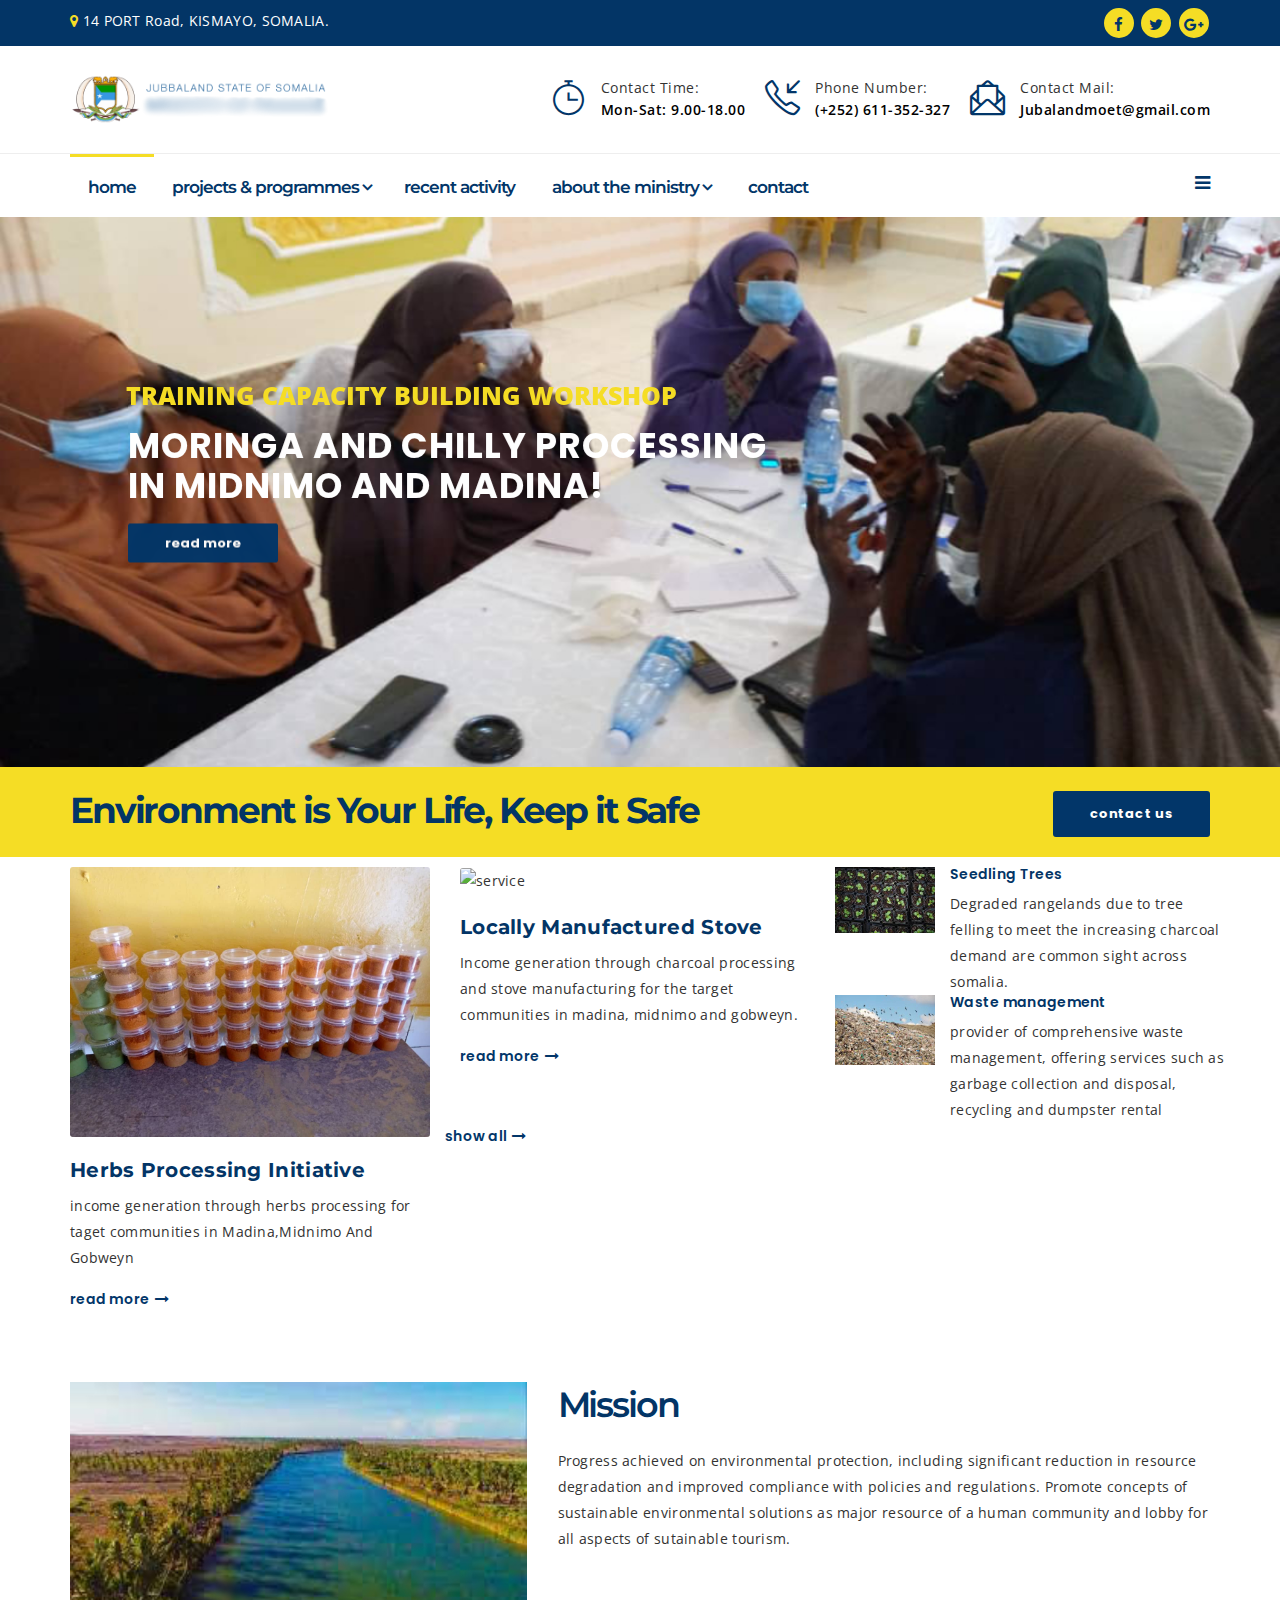
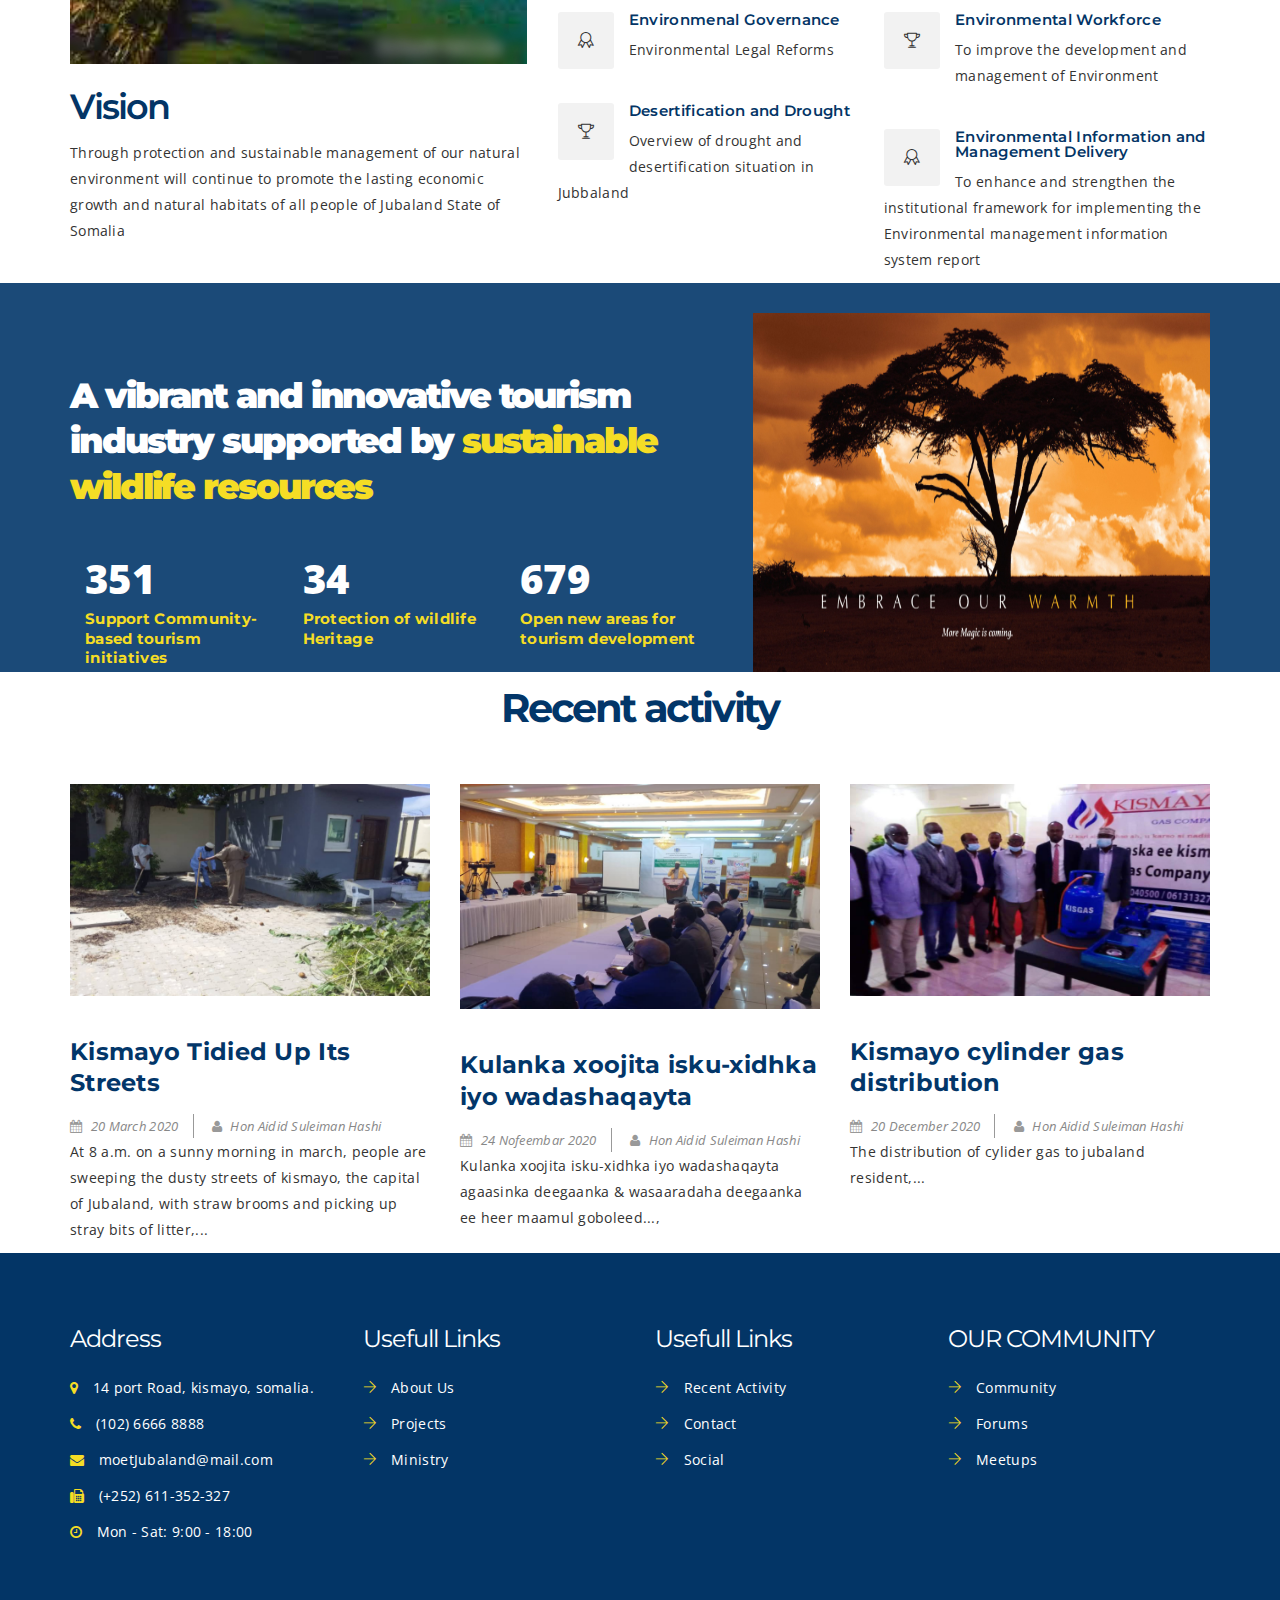
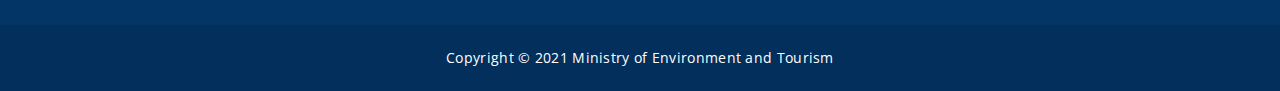
==== commit 0a17958f: "Update index.html" ====
--- a/index.html
+++ b/index.html
@@ -52,7 +52,7 @@
                         </div>
                         <div class="col-sm-6 top-block text-right">
                             <ul class="social-icons">
-                                <li><a target="_blank" href="#"><i class="fa fa-facebook"></i></a></li>
+                                <li><a target="_blank" href="https://www.facebook.com/pages/category/Government-Organization/Ministry-of-Environment-and-Tourism-Jubbaland-102431278151776"><i class="fa fa-facebook"></i></a></li>
                                 <li><a target="_blank" href="#"><i class="fa fa-twitter"></i></a></li>
                                 <li><a target="_blank" href="#"><i class="fa fa-google-plus"></i></a></li>
                             </ul>
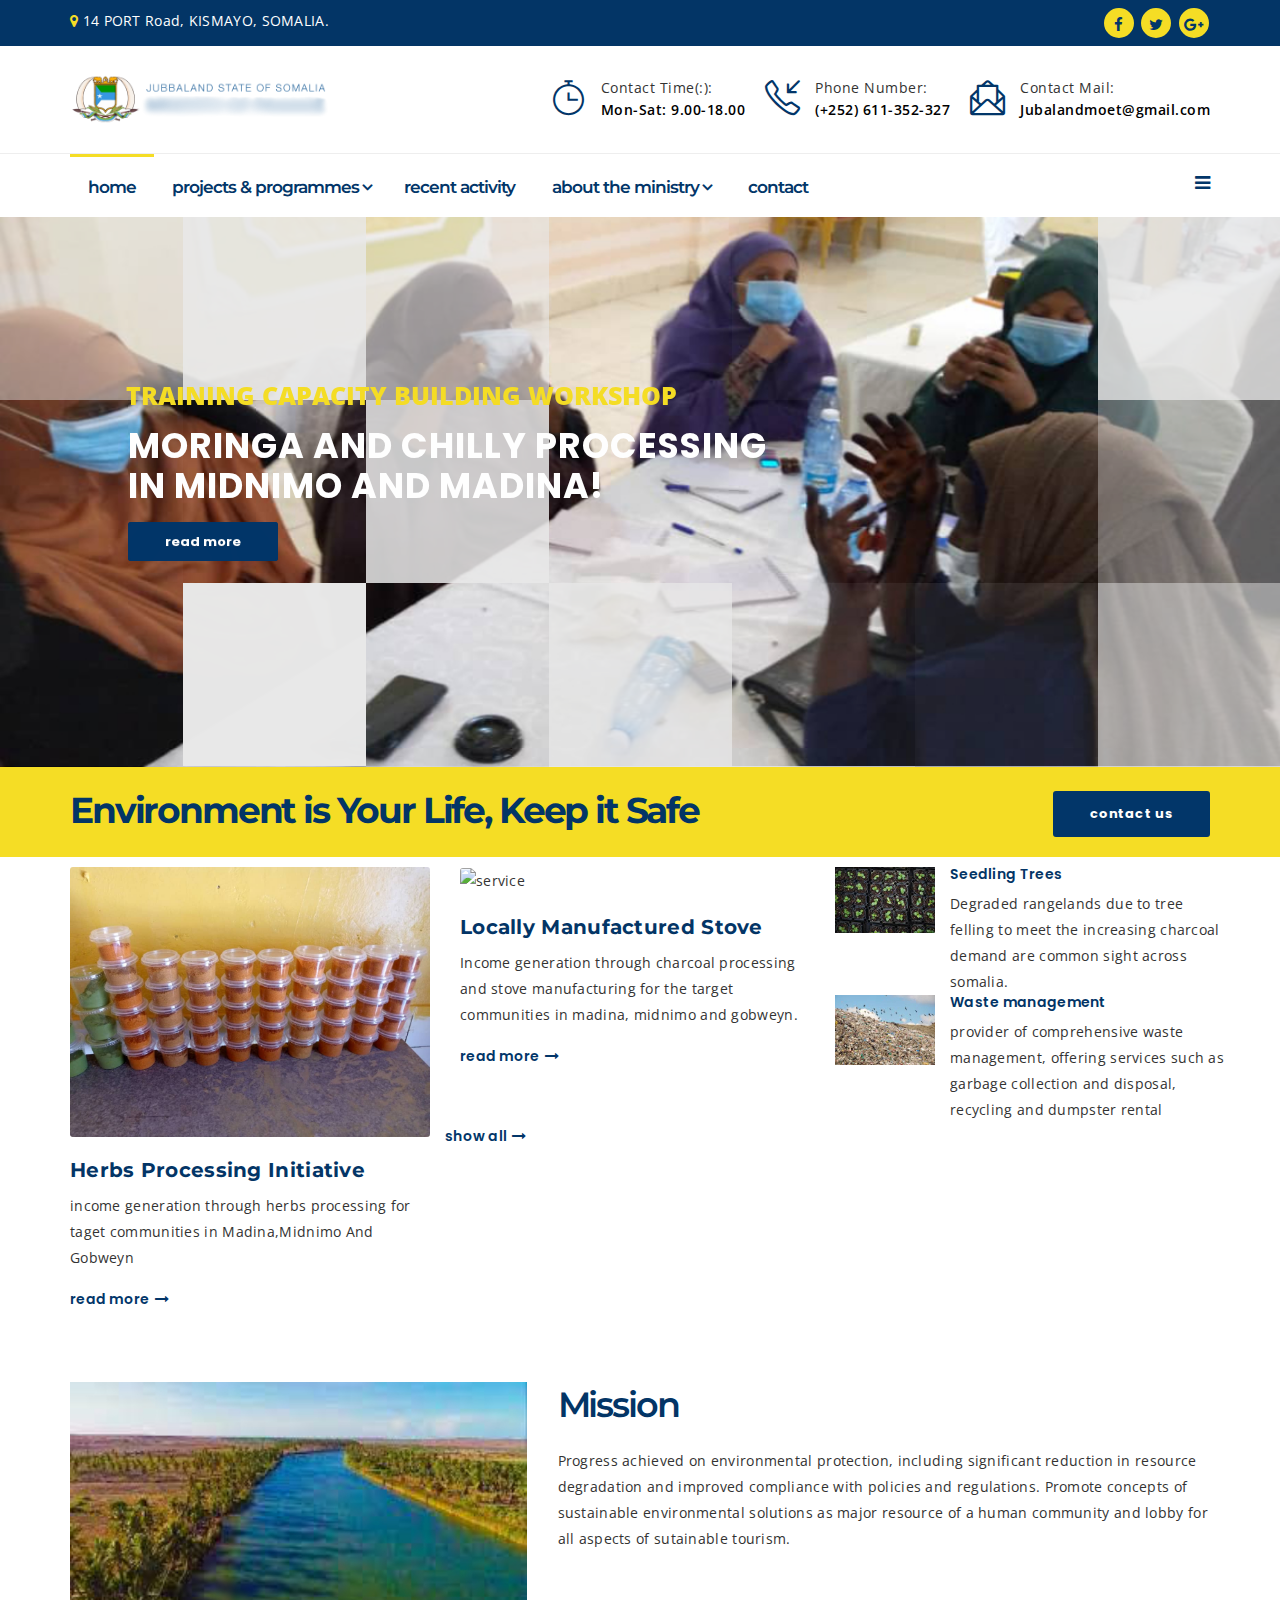
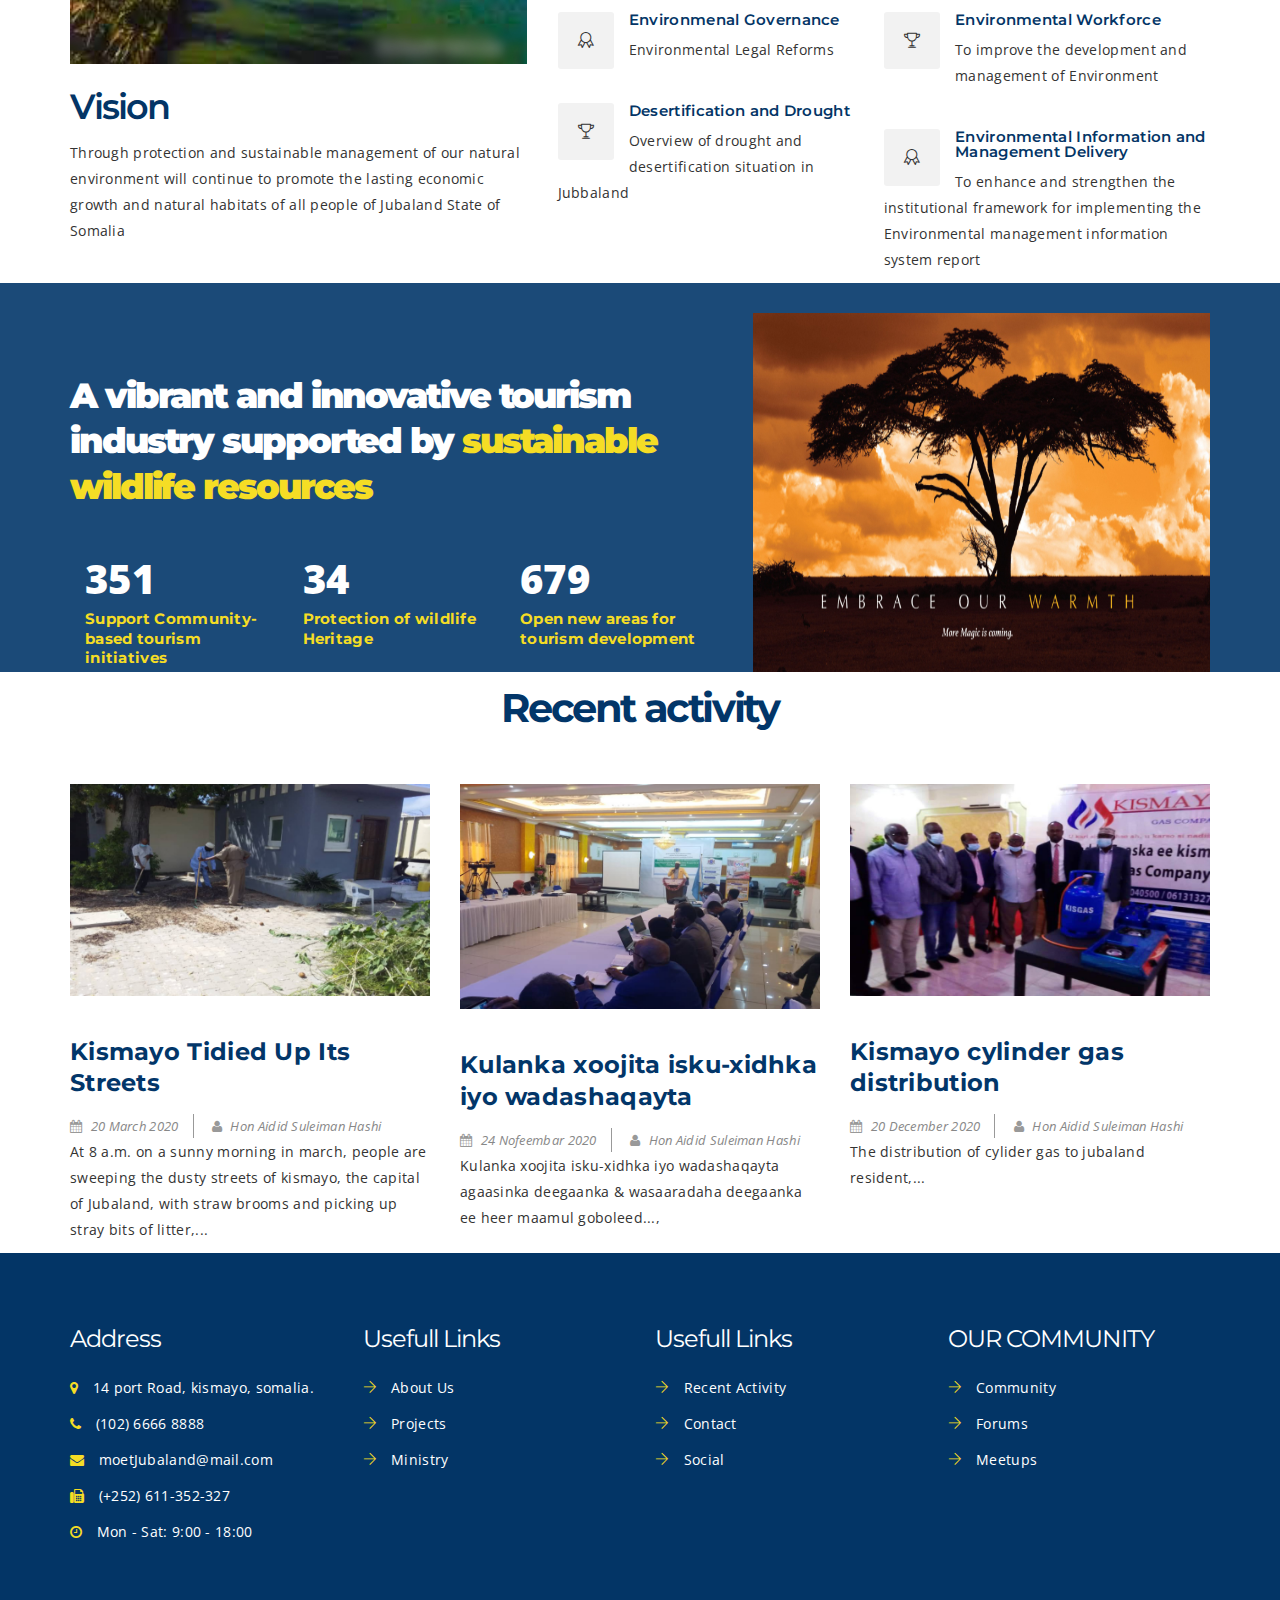
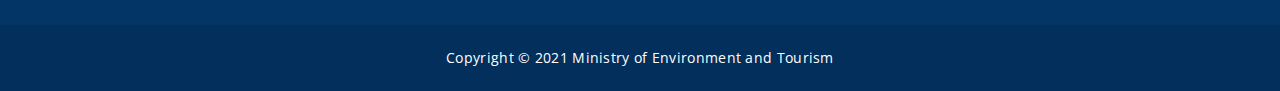
==== commit d841ceea: "Update index.html" ====
--- a/index.html
+++ b/index.html
@@ -71,7 +71,7 @@
                     <div id="sp-top2" class="col-sm-9 col-md-9 hidden-xs">
                         <ul class="sp-contact-info">
                             <li class="sp-contact-time"><i class="ti-timer"></i>
-                                <p class="contact-content"> <span class="contact-title">Contact Time:</span> <span class="time">Mon-Sat: 9.00-18.00</span></p>
+                                <p class="contact-content"> <span class="contact-title">Contact Time(:):</span> <span class="time">Mon-Sat: 9.00-18.00</span></p>
                             </li>
                             <li class="sp-contact-phone"><i class="icon-call-in"></i>
                                 <p class="contact-content"> <span class="contact-title">Phone Number:</span> <span>(+252) 611-352-327</span></p>
